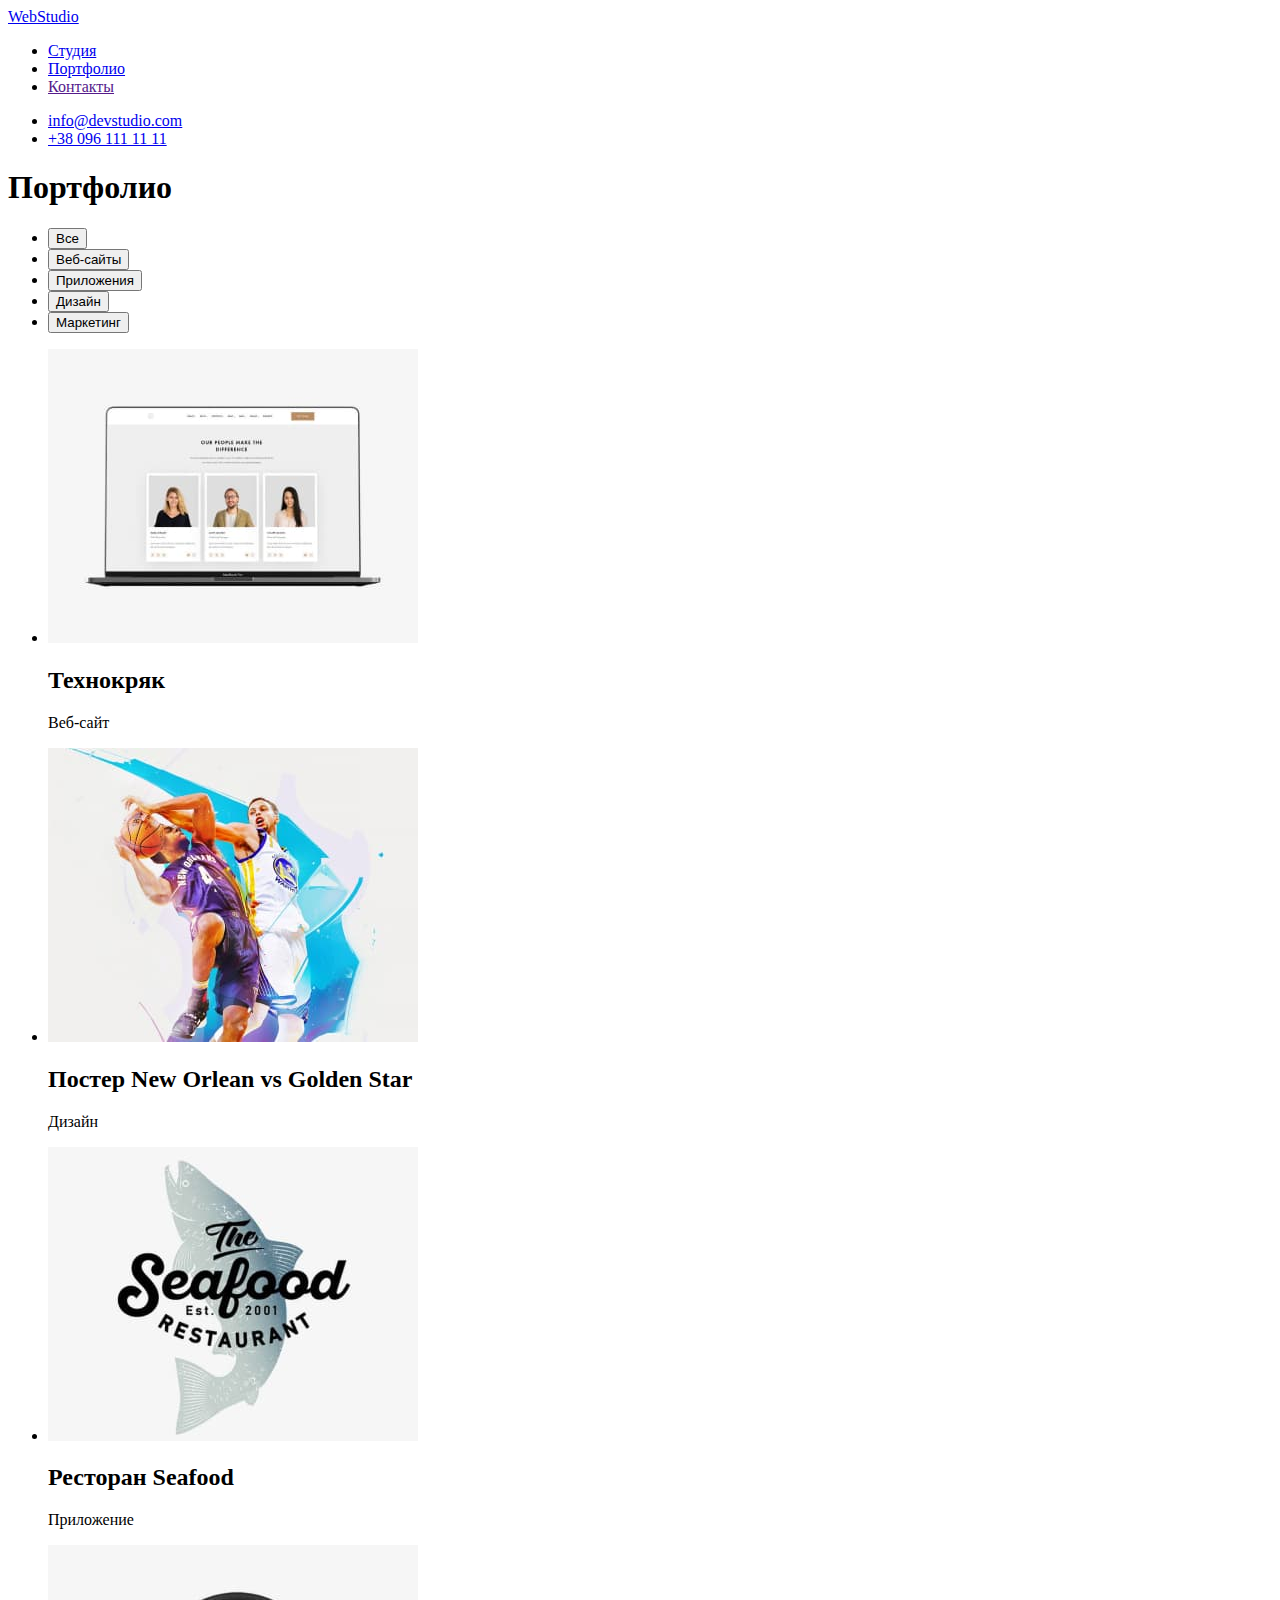
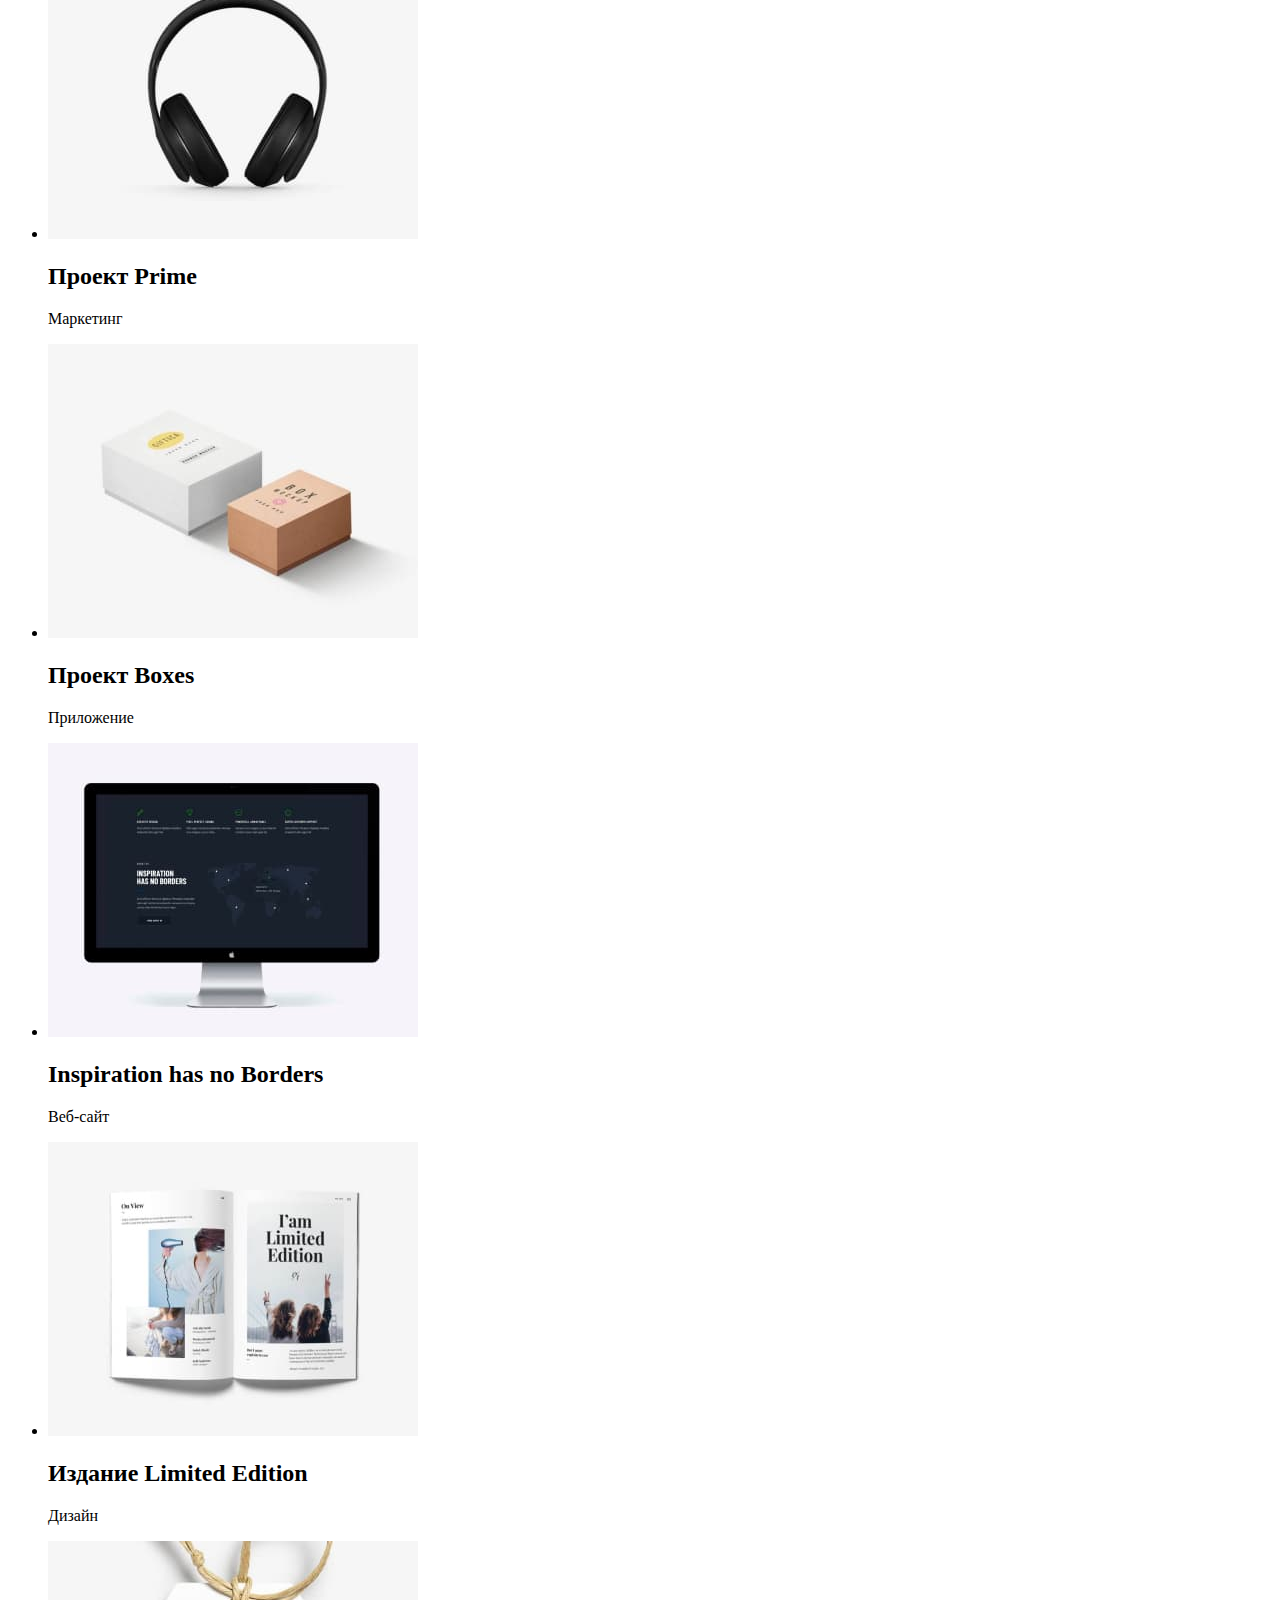
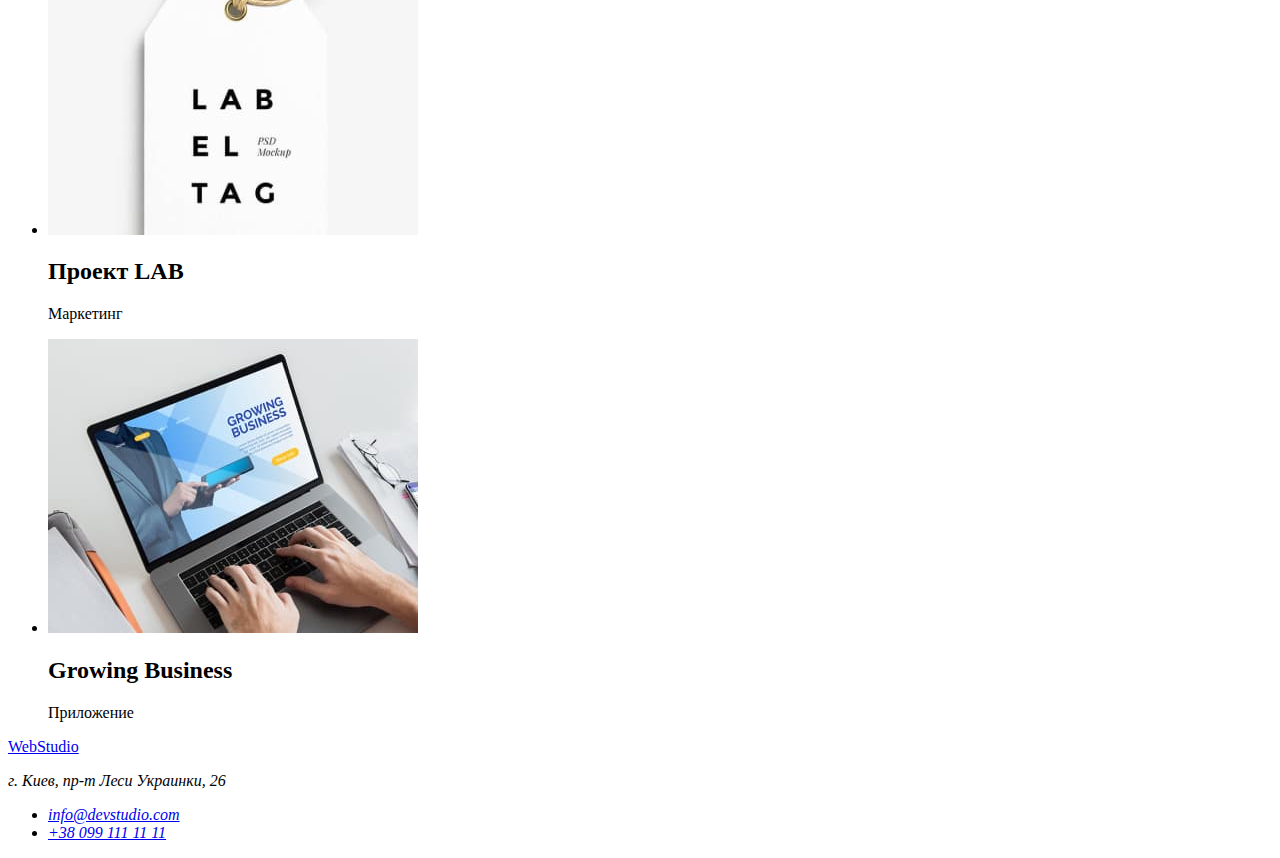
==== portfolio.html @ ca63f39f "minor fixes" ====
<!DOCTYPE html>
<html lang="ru">
  <head>
    <meta charset="UTF-8" />
    <meta http-equiv="X-UA-Compatible" content="IE=edge" />
    <meta name="viewport" content="width=device-width, initial-scale=1.0" />
    <title>Document</title>
    <link rel="stylesheet" href="css/styles.css" />
  </head>
  <body>
    <header>
      <!--Главная навигация-->
      <nav>
        <a href="./index.html"> WebStudio </a>
        <ul>
          <li><a href="./index.html">Студия</a></li>
          <li><a href="./portfolio.html">Портфолио</a></li>
          <li><a href="">Контакты</a></li>
        </ul>
      </nav>
      <!--Контакты-->
      <ul>
        <li><a href="mailto:info@devstudio.com">info@devstudio.com</a></li>
        <li><a href="tel:+380961111111">+38 096 111 11 11</a></li>
      </ul>
    </header>
    <!-- main Портфолио -->
    <main>
      <section>
        <h1>Портфолио</h1>
        <!-- Кнопки фильтров -->
        <ul>
          <li><button type="button">Все</button></li>
          <li><button type="button">Веб-сайты</button></li>
          <li><button type="button">Приложения</button></li>
          <li><button type="button">Дизайн</button></li>
          <li><button type="button">Маркетинг</button></li>
        </ul>
        <ul>
          <!-- Плитки с карточками -->
          <li>
            <img
              src="./images/project01.jpg"
              alt="Технокряк"
              width="370"
              height="294"
            />
            <h2>Технокряк</h2>
            <p>Веб-сайт</p>
          </li>
          <li>
            <img
              src="./images/project02.jpg"
              alt="Постер New Orlean vs Golden Star"
              width="370"
              height="294"
            />
            <h2>Постер New Orlean vs Golden Star</h2>
            <p>Дизайн</p>
          </li>
          <li>
            <img
              src="./images/project03.jpg"
              alt="Ресторан Seafood"
              width="370"
              height="294"
            />
            <h2>Ресторан Seafood</h2>
            <p>Приложение</p>
          </li>
          <li>
            <img
              src="./images/project04.jpg"
              alt="Проект Prime"
              width="370"
              height="294"
            />
            <h2>Проект Prime</h2>
            <p>Маркетинг</p>
          </li>
          <li>
            <img
              src="./images/project05.jpg"
              alt="Проект Boxes"
              width="370"
              height="294"
            />
            <h2>Проект Boxes</h2>
            <p>Приложение</p>
          </li>
          <li>
            <img
              src="./images/project06.jpg"
              alt="Надпись: У вдохновения нет
            границ"
              width="370"
              height="294"
            />
            <h2>Inspiration has no Borders</h2>
            <p>Веб-сайт</p>
          </li>
          <li>
            <img
              src="./images/project07.jpg"
              alt="Издание Limited Edition"
              width="370"
              height="294"
            />
            <h2>Издание Limited Edition</h2>
            <p>Дизайн</p>
          </li>
          <li>
            <img
              src="./images/project08.jpg"
              alt="Проект LAB"
              width="370"
              height="294"
            />
            <h2>Проект LAB</h2>
            <p>Маркетинг</p>
          </li>
          <li>
            <img
              src="./images/project09.jpg"
              alt="Надпись: Растущий бизнес"
              width="370"
              height="294"
            />
            <h2>Growing Business</h2>
            <p>Приложение</p>
          </li>
        </ul>
      </section>
    </main>
    <!--Подвал-->
    <footer>
      <a href="index.html">WebStudio </a>
      <address>
        <p>г. Киев, пр-т Леси Украинки, 26</p>
        <ul>
          <li><a href="mailto:info@devstudio.com">info@devstudio.com</a></li>
          <li><a href="tel:+380991111111">+38 099 111 11 11</a></li>
        </ul>
      </address>
    </footer>
  </body>
</html>
---- css/styles.css ----
/* цвет основного ТЕКСТА #000000 [ --primary-text-color ] */
/* вотричний цвет ТЕКСТА  rgba(0, 0, 0, 0.8) [ --secondary-text-color ] */

/* акцент #18a0fb [ --accent-color */

/* главный цвет ФОНА #ffffff [ --primary-bg-color ] */
/* вторичный цвет ФОНА #f5f5f5 [ --secondary-bg-color ] */

/* Использовать: color: var(--primary-text-color); */

/* Правила */
:root {
  --primary-text-color: #000000;
  --secondary-text-color: rgba(0, 0, 0, 0.8);
  --accent-color: #18a0fb;
  --primary-bg-color: #ffffff;
  --secondary-bg-color: #f5f5f5f5;
}
/* html */

/* body */

/* Главная навигация */

/* Контакты */

/* Баннер */

/* Особенности */

/* Чем мы занимаемся */

/* Наша команда */

/* Подвал Footer */
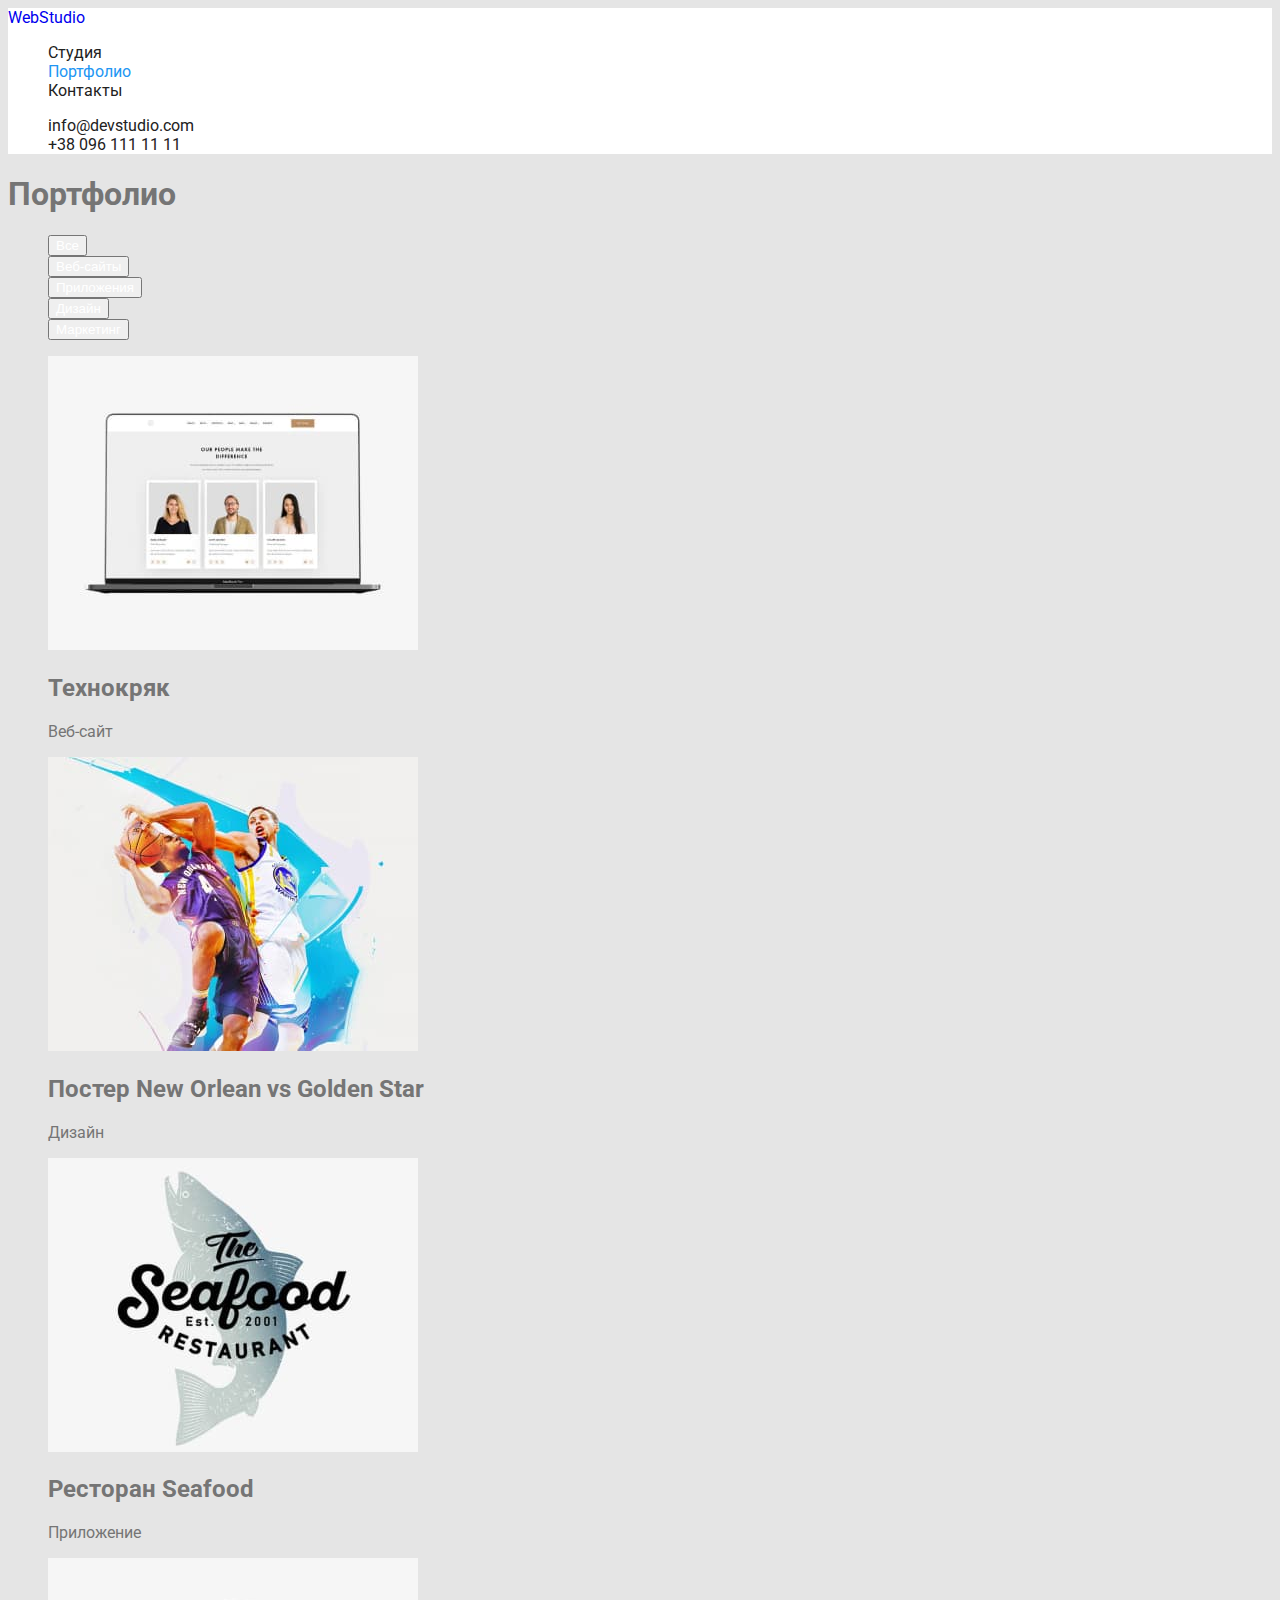
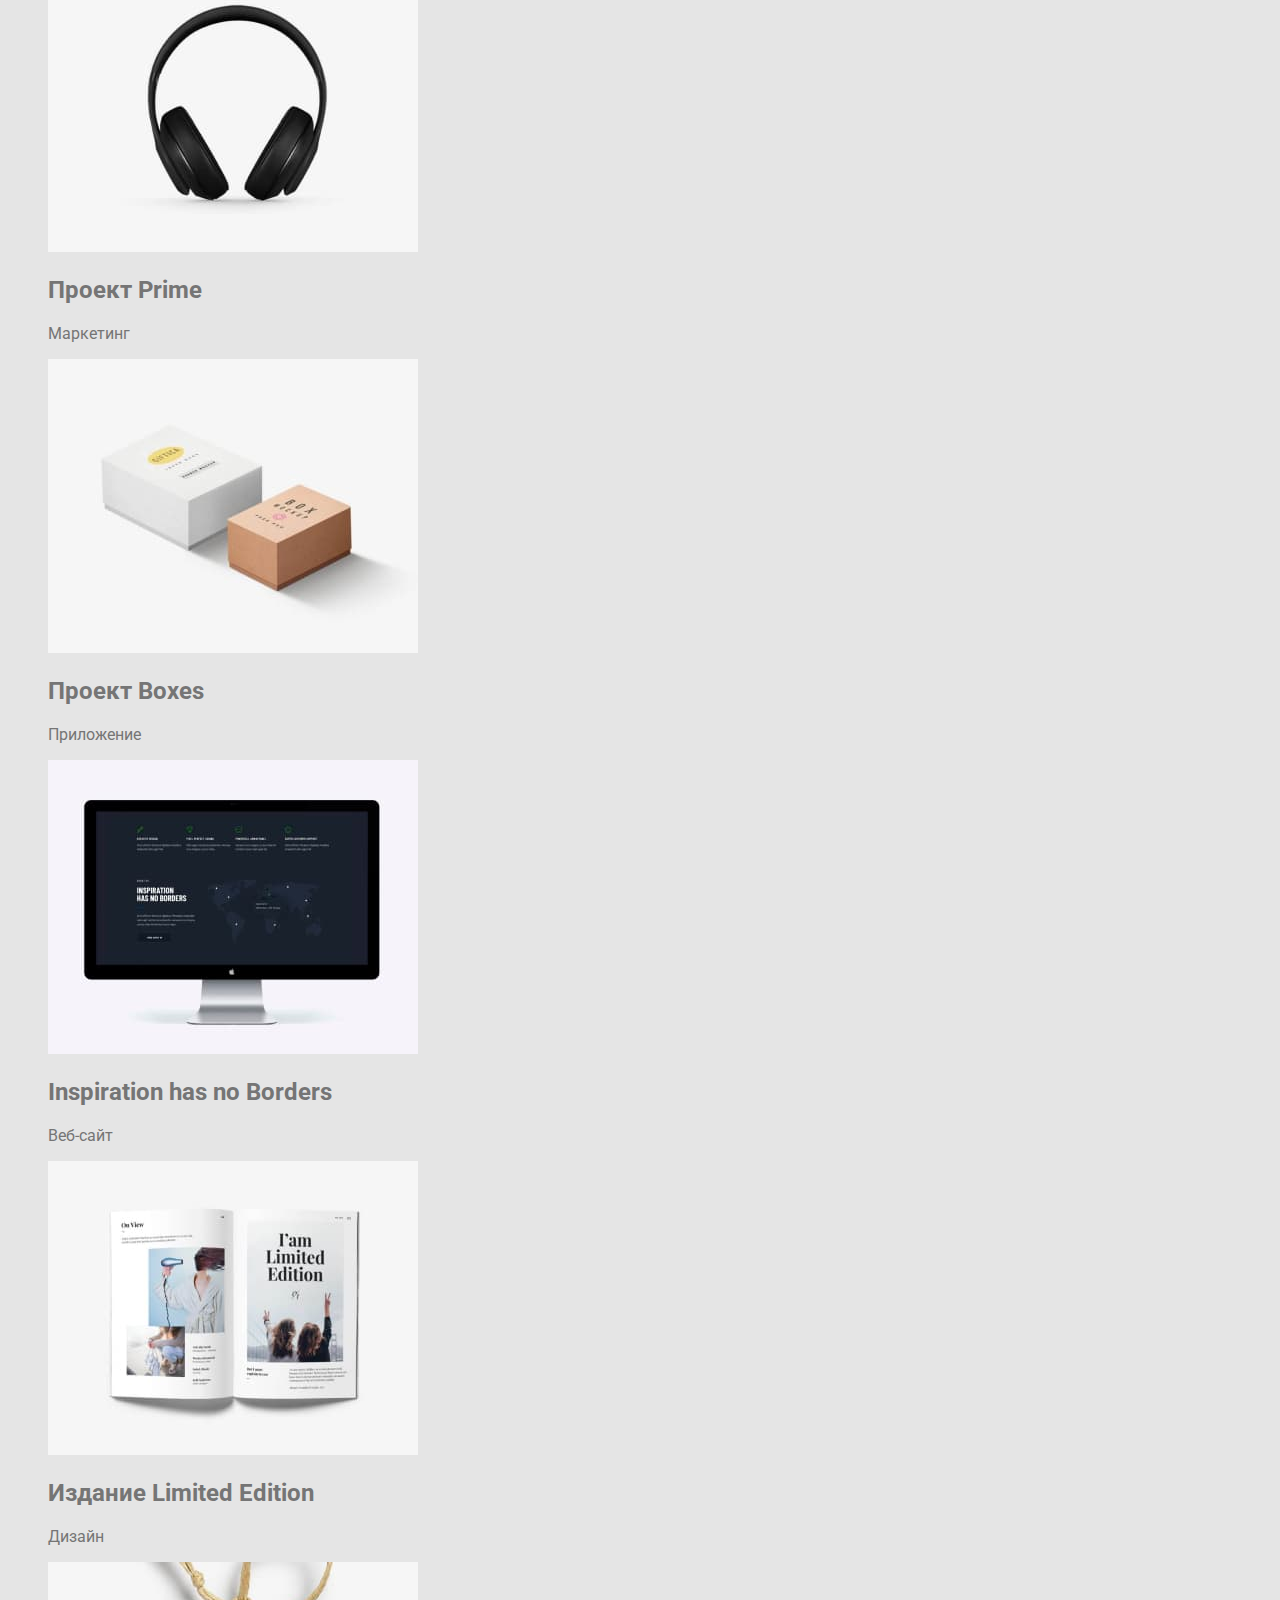
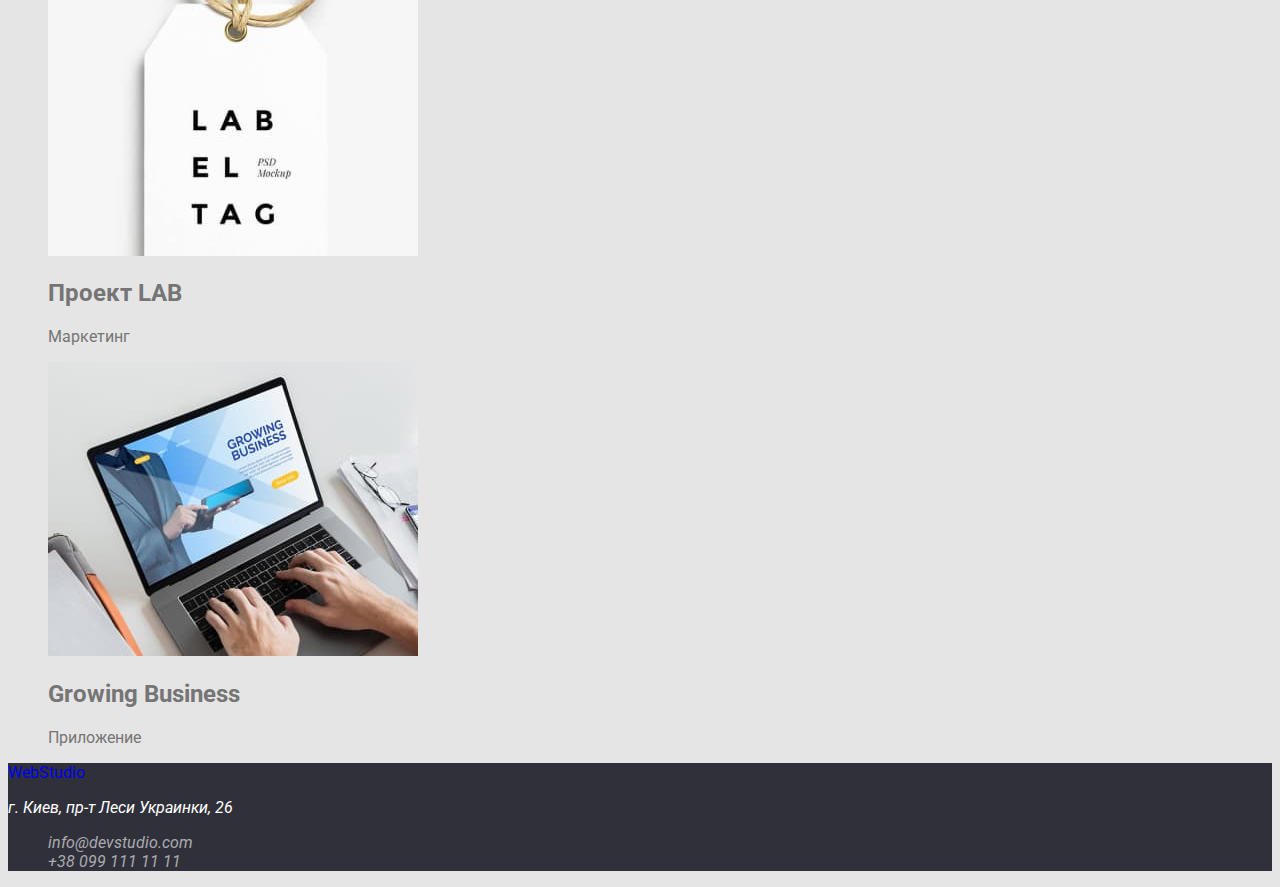
==== commit 12b88a59: "portfolio" ====
--- a/portfolio.html
+++ b/portfolio.html
@@ -5,36 +5,55 @@
     <meta http-equiv="X-UA-Compatible" content="IE=edge" />
     <meta name="viewport" content="width=device-width, initial-scale=1.0" />
     <title>Document</title>
+    <!-- Подключение шрифтов с гугла -->
+    <link rel="preconnect" href="https://fonts.gstatic.com" />
+    <link
+      href="https://fonts.googleapis.com/css2?family=Raleway:wght@700&family=Roboto:wght@400;500;700;900&display=swap"
+      rel="stylesheet"
+    />
+    <style>
+      body {
+        font-family: 'Roboto', 'Raleway', 'Times New Roman', Times, sans-serif;
+      }
+    </style>
+    <!-- подключаем свои стили -->
     <link rel="stylesheet" href="css/styles.css" />
   </head>
   <body>
-    <header>
+    <!-- Шапка -->
+    <header class="header">
       <!--Главная навигация-->
       <nav>
-        <a href="./index.html"> WebStudio </a>
-        <ul>
-          <li><a href="./index.html">Студия</a></li>
-          <li><a href="./portfolio.html">Портфолио</a></li>
-          <li><a href="">Контакты</a></li>
+        <a href="./index.html" class="logo"> WebStudio </a>
+        <ul class="site-nav list">
+          <li><a href="./index.html" class="link">Студия</a></li>
+          <li><a href="./portfolio.html" class="link current">Портфолио</a></li>
+          <li><a href="" class="link">Контакты</a></li>
         </ul>
       </nav>
       <!--Контакты-->
-      <ul>
-        <li><a href="mailto:info@devstudio.com">info@devstudio.com</a></li>
-        <li><a href="tel:+380961111111">+38 096 111 11 11</a></li>
+      <ul class="site-nav list">
+        <li>
+          <a href="mailto:info@devstudio.com" class="link"
+            >info@devstudio.com</a
+          >
+        </li>
+        <li>
+          <a href="tel:+380961111111" class="link">+38 096 111 11 11</a>
+        </li>
       </ul>
     </header>
-    <!-- main Портфолио -->
+    <!-- Main Портфолио -->
     <main>
       <section>
         <h1>Портфолио</h1>
         <!-- Кнопки фильтров -->
         <ul>
-          <li><button type="button">Все</button></li>
-          <li><button type="button">Веб-сайты</button></li>
-          <li><button type="button">Приложения</button></li>
-          <li><button type="button">Дизайн</button></li>
-          <li><button type="button">Маркетинг</button></li>
+          <li><button type="button" class="button">Все</button></li>
+          <li><button type="button" class="button">Веб-сайты</button></li>
+          <li><button type="button" class="button">Приложения</button></li>
+          <li><button type="button" class="button">Дизайн</button></li>
+          <li><button type="button" class="button">Маркетинг</button></li>
         </ul>
         <ul>
           <!-- Плитки с карточками -->
@@ -133,13 +152,19 @@
       </section>
     </main>
     <!--Подвал-->
-    <footer>
-      <a href="index.html">WebStudio </a>
-      <address>
-        <p>г. Киев, пр-т Леси Украинки, 26</p>
-        <ul>
-          <li><a href="mailto:info@devstudio.com">info@devstudio.com</a></li>
-          <li><a href="tel:+380991111111">+38 099 111 11 11</a></li>
+    <footer class="footer">
+      <a href="./index.html" class="logo"> WebStudio </a>
+      <address class="address">
+        <p class="address-text">г. Киев, пр-т Леси Украинки, 26</p>
+        <ul class="address-nav list">
+          <li>
+            <a href="mailto:info@devstudio.com" class="link"
+              >info@devstudio.com</a
+            >
+          </li>
+          <li>
+            <a href="tel:+380991111111" class="link">+38 099 111 11 11</a>
+          </li>
         </ul>
       </address>
     </footer>
--- a/css/styles.css
+++ b/css/styles.css
@@ -1,35 +1,113 @@
-/* цвет основного ТЕКСТА #000000 [ --primary-text-color ] */
-/* вотричний цвет ТЕКСТА  rgba(0, 0, 0, 0.8) [ --secondary-text-color ] */
+/* цвет основного ТЕКСТА (простой текст) #757575 [ --primary-text-color ] */
+/* вотричний цвет ТЕКСТА (Заголовки)  ##212121 [ --secondary-text-color ] */
 
-/* акцент #18a0fb [ --accent-color */
+/* акцент #2196F3 (Синенький) [ --accent-color ] */
 
-/* главный цвет ФОНА #ffffff [ --primary-bg-color ] */
-/* вторичный цвет ФОНА #f5f5f5 [ --secondary-bg-color ] */
+/* главный цвет ФОНА #E5E5E5 (Светлый) [ --primary-bg-color ] */
+/* вторичный цвет ФОНА #F5F4FA (Серый) [ --secondary-bg-color ] */
+/* баннер цвет фона #2F303A (тёмный) [ --banner-bg-color ] */
 
 /* Использовать: color: var(--primary-text-color); */
 
 /* Правила */
 :root {
-  --primary-text-color: #000000;
-  --secondary-text-color: rgba(0, 0, 0, 0.8);
-  --accent-color: #18a0fb;
-  --primary-bg-color: #ffffff;
-  --secondary-bg-color: #f5f5f5f5;
+  --primary-text-color: #757575;
+  --secondary-text-color: #212121;
+  --accent-color: #2196f3;
+  --primary-bg-color: #e5e5e5;
+  --secondary-bg-color: #f5f4fa;
+  --banner-bg-color: #2f303a;
 }
-/* html */
 
-/* body */
+/* Html */
+header {
+  background-color: #ffffff;
+}
+footer {
+  background-color: #2f303a;
+}
+/* Body */
+/* Правила для всей страницы */
+body {
+  background-color: var(--primary-bg-color);
+  color: var(--primary-text-color);
+}
 
+/* убираем подчеркивание у всех ссылoк */
+a {
+  text-decoration: none;
+}
+/* убираем точку и всех списках */
+ul {
+  list-style-type: none;
+}
 /* Главная навигация */
+/* Логотип */
+.logo:hover,
+.logo:focus {
+  color: var(--accent-color);
+}
+/* Навигация по страницам */
+.site-nav .link {
+  color: var(--secondary-text-color);
+}
 
+.site-nav .link:hover,
+.site-nav .link:focus {
+  color: var(--accent-color);
+}
+
+.site-nav .link.current {
+  color: var(--accent-color);
+}
 /* Контакты */
+.site-nav .list {
+  color: var(--primary-text-color);
+}
+.site-nav .list:hover,
+.site-nav .list:focus {
+  color: var(--accent-color);
+}
+/* Баннер */
+.hero {
+  background-color: var(--banner-bg-color);
+}
+.hero-title {
+  color: #ffffff;
+}
+.button {
+  color: #ffffff;
+}
+/* Особенности */
+.title {
+  color: var(--secondary-text-color);
+}
 
-/* Баннер */
-
-/* Особенности */
-
+.title-text {
+  color: var(--primary-text-color);
+}
 /* Чем мы занимаемся */
+.section-title {
+  color: var(--secondary-text-color);
+}
 
 /* Наша команда */
+.team-list {
+  color: var(--secondary-text-color);
+}
+.team-list-job {
+  color: var(--primary-text-color);
+}
+.team {
+  background-color: var(--secondary-bg-color);
+}
+/* Подвал Footer */
+.address-text {
+  color: #ffffff;
+}
 
-/* Подвал Footer */
+.address-nav .link {
+  color: rgba(255, 255, 255, 0.6);
+}
+
+/* tests */
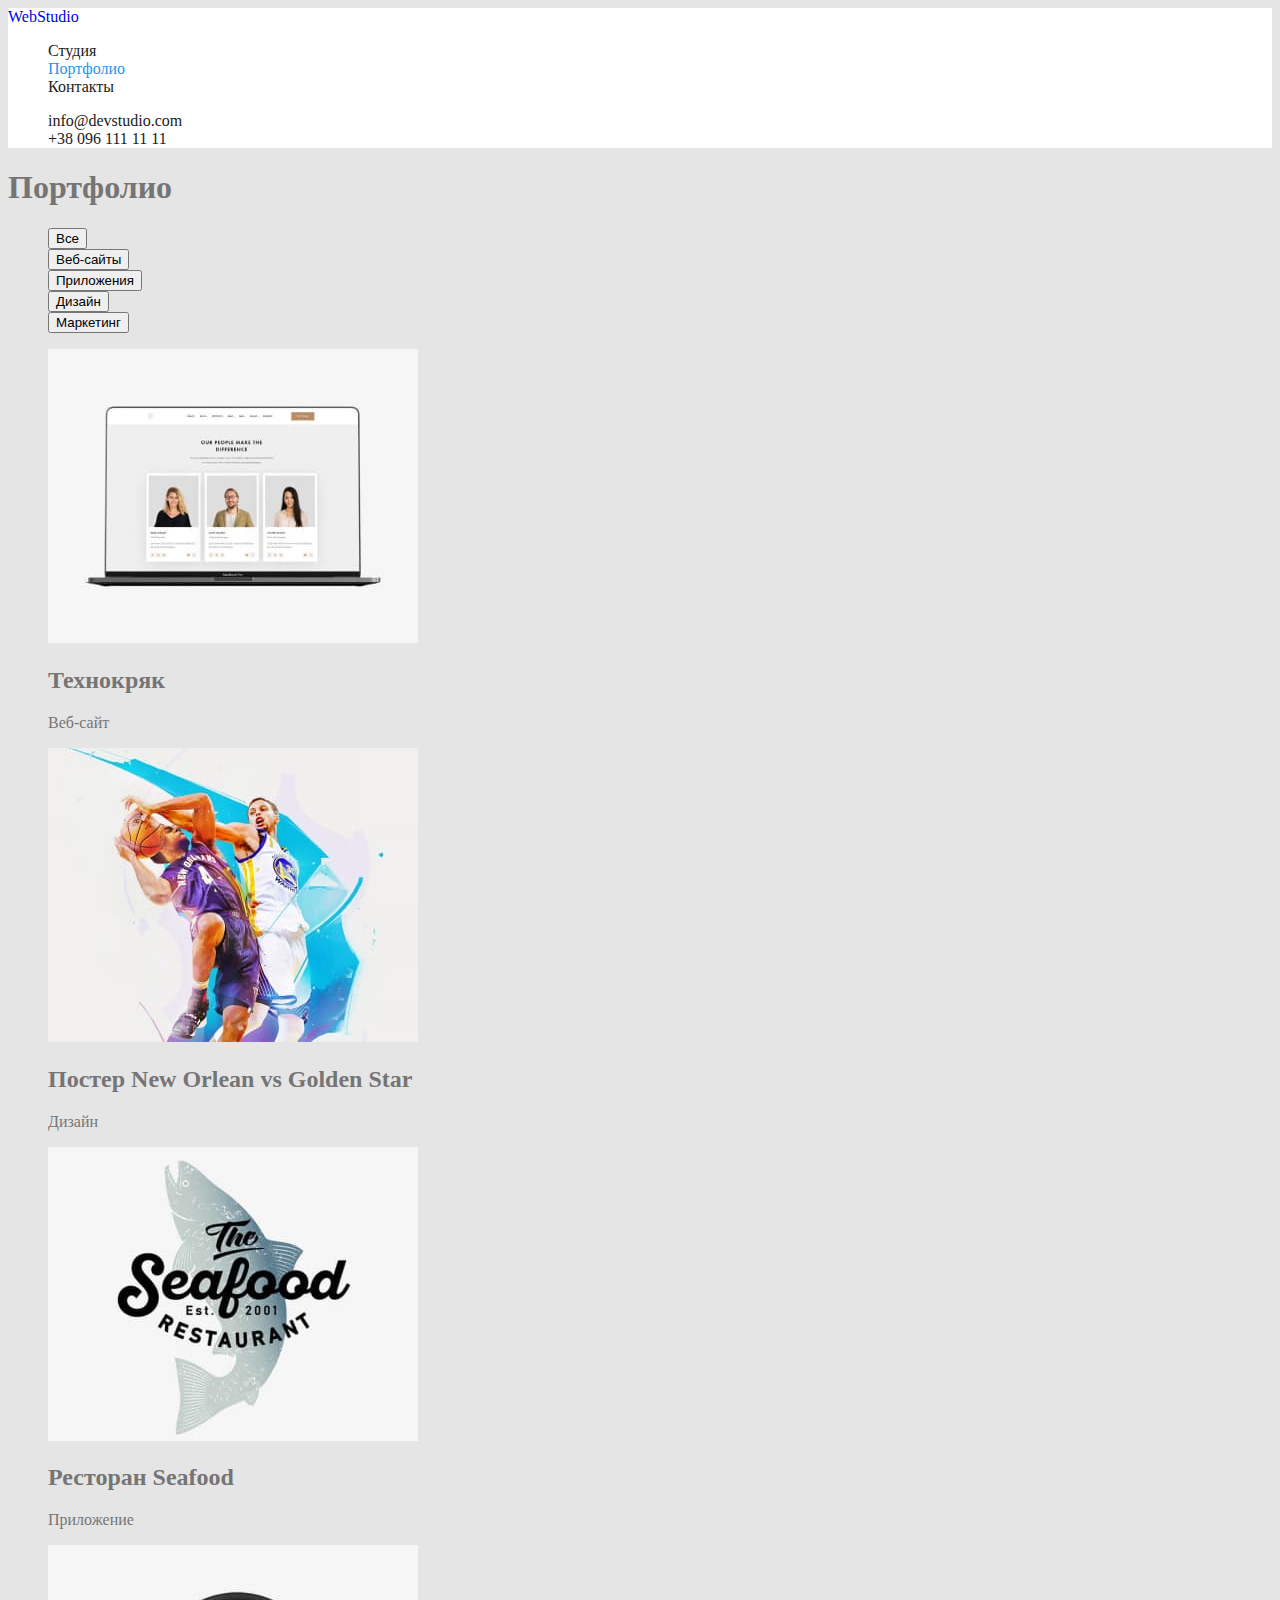
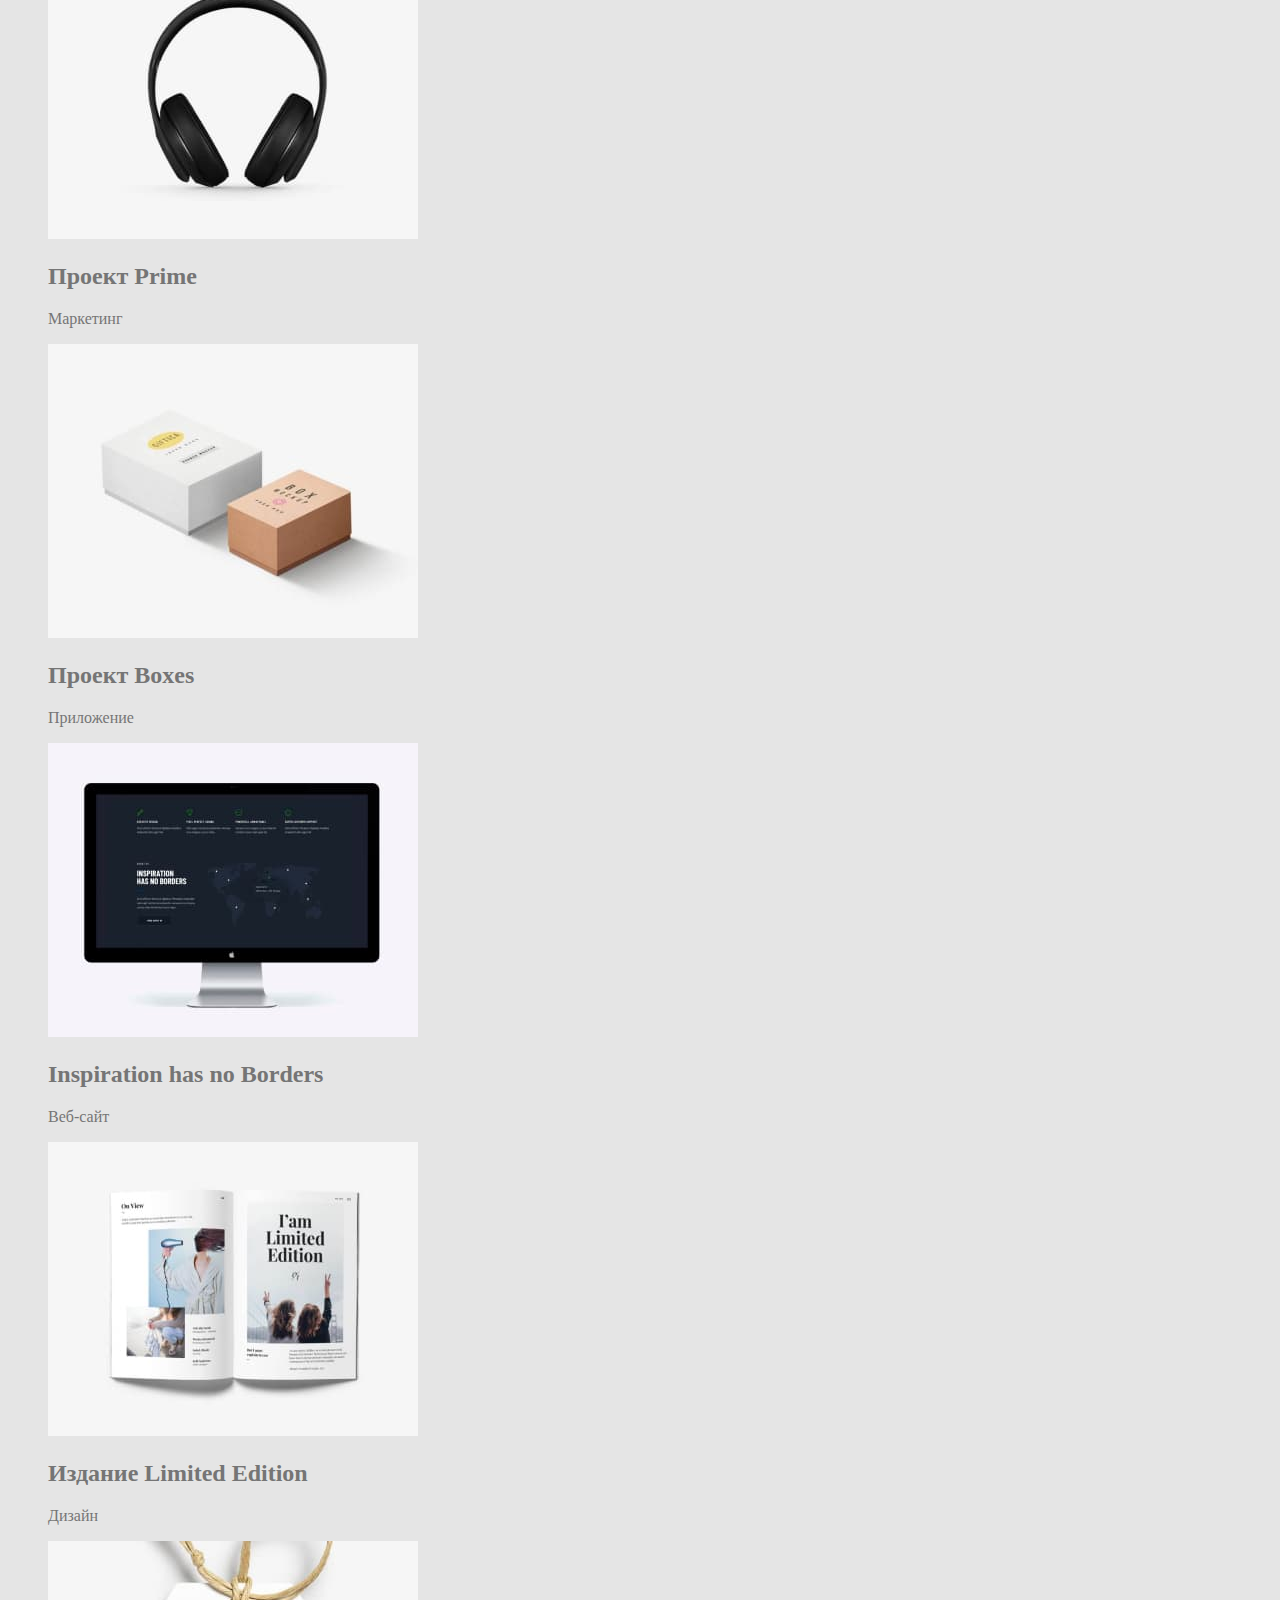
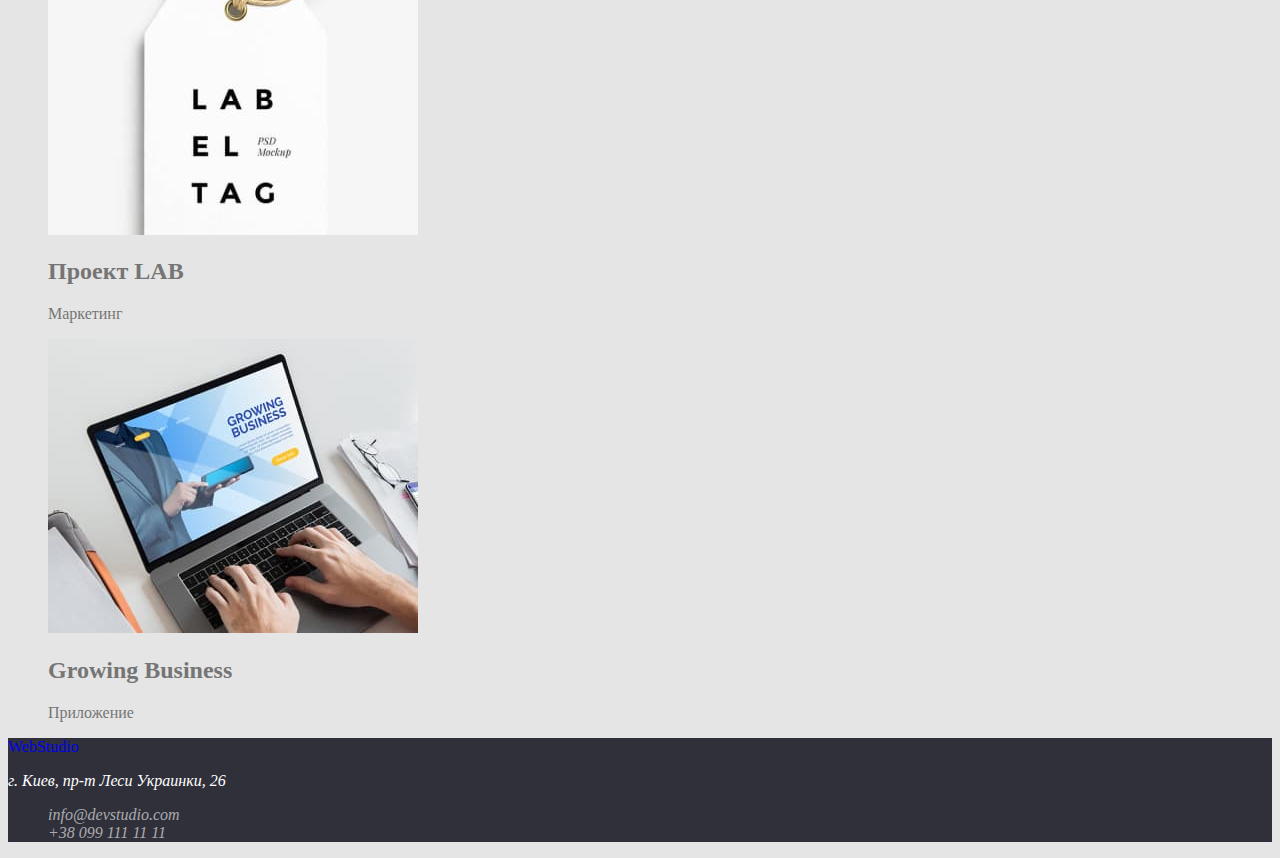
==== commit f5d7590a: "reworked portfolio" ====
--- a/portfolio.html
+++ b/portfolio.html
@@ -11,11 +11,7 @@
       href="https://fonts.googleapis.com/css2?family=Raleway:wght@700&family=Roboto:wght@400;500;700;900&display=swap"
       rel="stylesheet"
     />
-    <style>
-      body {
-        font-family: 'Roboto', 'Raleway', 'Times New Roman', Times, sans-serif;
-      }
-    </style>
+
     <!-- подключаем свои стили -->
     <link rel="stylesheet" href="css/styles.css" />
   </head>
@@ -46,7 +42,7 @@
     <!-- Main Портфолио -->
     <main>
       <section>
-        <h1>Портфолио</h1>
+        <h1 class="portfolio-title">Портфолио</h1>
         <!-- Кнопки фильтров -->
         <ul>
           <li><button type="button" class="button">Все</button></li>
@@ -57,15 +53,15 @@
         </ul>
         <ul>
           <!-- Плитки с карточками -->
-          <li>
+          <li class="cards">
             <img
               src="./images/project01.jpg"
               alt="Технокряк"
               width="370"
               height="294"
             />
-            <h2>Технокряк</h2>
-            <p>Веб-сайт</p>
+            <h2 class="card-name">Технокряк</h2>
+            <p class="card-text">Веб-сайт</p>
           </li>
           <li>
             <img
@@ -74,8 +70,8 @@
               width="370"
               height="294"
             />
-            <h2>Постер New Orlean vs Golden Star</h2>
-            <p>Дизайн</p>
+            <h2 class="card-name">Постер New Orlean vs Golden Star</h2>
+            <p class="card-text">Дизайн</p>
           </li>
           <li>
             <img
@@ -84,8 +80,8 @@
               width="370"
               height="294"
             />
-            <h2>Ресторан Seafood</h2>
-            <p>Приложение</p>
+            <h2 class="card-name">Ресторан Seafood</h2>
+            <p class="card-text">Приложение</p>
           </li>
           <li>
             <img
@@ -94,8 +90,8 @@
               width="370"
               height="294"
             />
-            <h2>Проект Prime</h2>
-            <p>Маркетинг</p>
+            <h2 class="card-name">Проект Prime</h2>
+            <p class="card-text">Маркетинг</p>
           </li>
           <li>
             <img
@@ -104,8 +100,8 @@
               width="370"
               height="294"
             />
-            <h2>Проект Boxes</h2>
-            <p>Приложение</p>
+            <h2 class="card-name">Проект Boxes</h2>
+            <p class="card-text">Приложение</p>
           </li>
           <li>
             <img
@@ -115,8 +111,8 @@
               width="370"
               height="294"
             />
-            <h2>Inspiration has no Borders</h2>
-            <p>Веб-сайт</p>
+            <h2 class="card-name">Inspiration has no Borders</h2>
+            <p class="card-text">Веб-сайт</p>
           </li>
           <li>
             <img
@@ -125,8 +121,8 @@
               width="370"
               height="294"
             />
-            <h2>Издание Limited Edition</h2>
-            <p>Дизайн</p>
+            <h2 class="card-name">Издание Limited Edition</h2>
+            <p class="card-text">Дизайн</p>
           </li>
           <li>
             <img
@@ -135,8 +131,8 @@
               width="370"
               height="294"
             />
-            <h2>Проект LAB</h2>
-            <p>Маркетинг</p>
+            <h2 class="card-name">Проект LAB</h2>
+            <p class="card-text">Маркетинг</p>
           </li>
           <li>
             <img
@@ -145,8 +141,8 @@
               width="370"
               height="294"
             />
-            <h2>Growing Business</h2>
-            <p>Приложение</p>
+            <h2 class="card-name">Growing Business</h2>
+            <p class="card-text">Приложение</p>
           </li>
         </ul>
       </section>
--- a/css/styles.css
+++ b/css/styles.css
@@ -19,11 +19,12 @@
   --banner-bg-color: #2f303a;
 }
 
-/* Html */
-header {
+/* HTML */
+/* INDEX */
+.header {
   background-color: #ffffff;
 }
-footer {
+.footer {
   background-color: #2f303a;
 }
 /* Body */
@@ -61,11 +62,11 @@
   color: var(--accent-color);
 }
 /* Контакты */
-.site-nav .list {
+.site-nav.list {
   color: var(--primary-text-color);
 }
-.site-nav .list:hover,
-.site-nav .list:focus {
+.site-nav.list:hover,
+.site-nav.list:focus {
   color: var(--accent-color);
 }
 /* Баннер */
@@ -75,8 +76,13 @@
 .hero-title {
   color: #ffffff;
 }
-.button {
+.hero-button {
   color: #ffffff;
+  cursor: pointer;
+}
+.hero-button:hover,
+.hero-button:focus {
+  color: var(--accent-color);
 }
 /* Особенности */
 .title {
@@ -101,6 +107,18 @@
 .team {
   background-color: var(--secondary-bg-color);
 }
+
+/* PORTFOLIO */
+
+.button {
+  color: #000000;
+  cursor: pointer;
+}
+.button:hover,
+.button:focus {
+  color: var(--accent-color);
+}
+
 /* Подвал Footer */
 .address-text {
   color: #ffffff;
@@ -110,4 +128,7 @@
   color: rgba(255, 255, 255, 0.6);
 }
 
-/* tests */
+.address-nav .link:hover,
+.address-nav .link:focus {
+  color: var(--accent-color);
+}
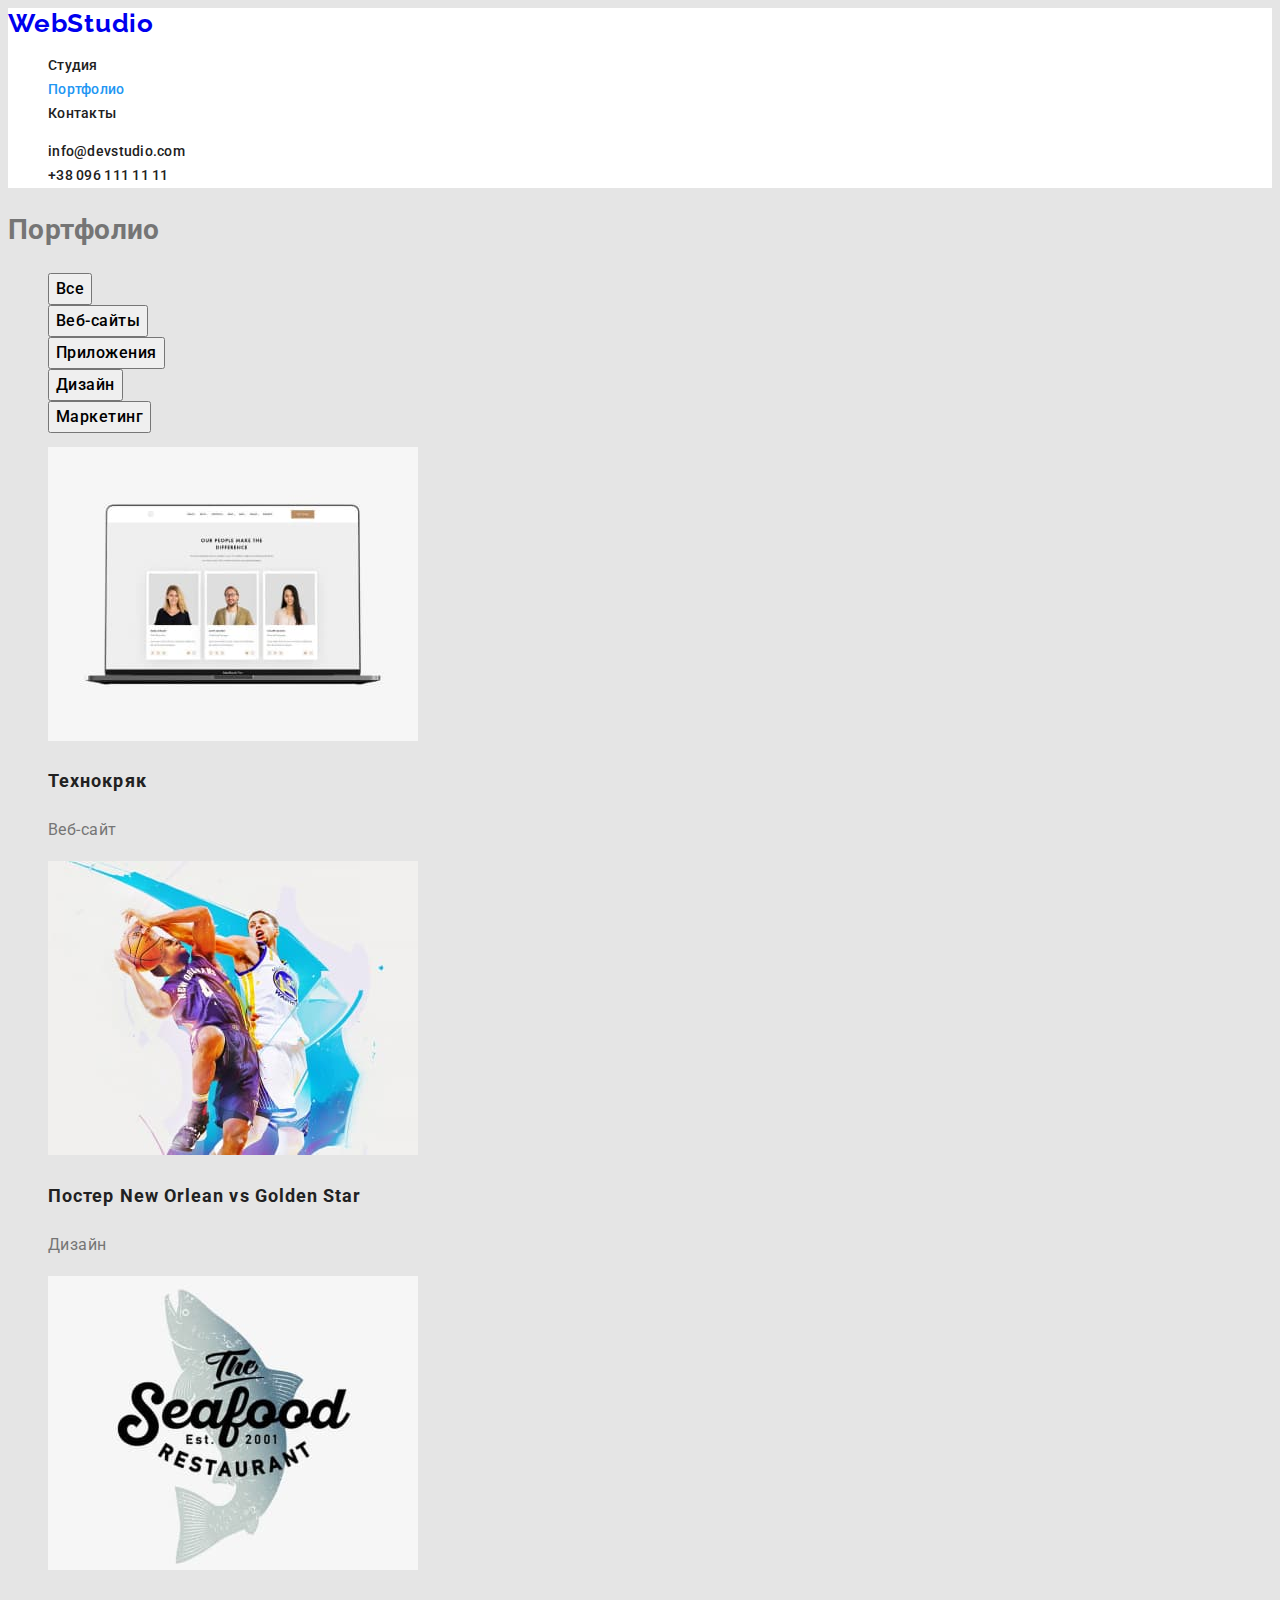
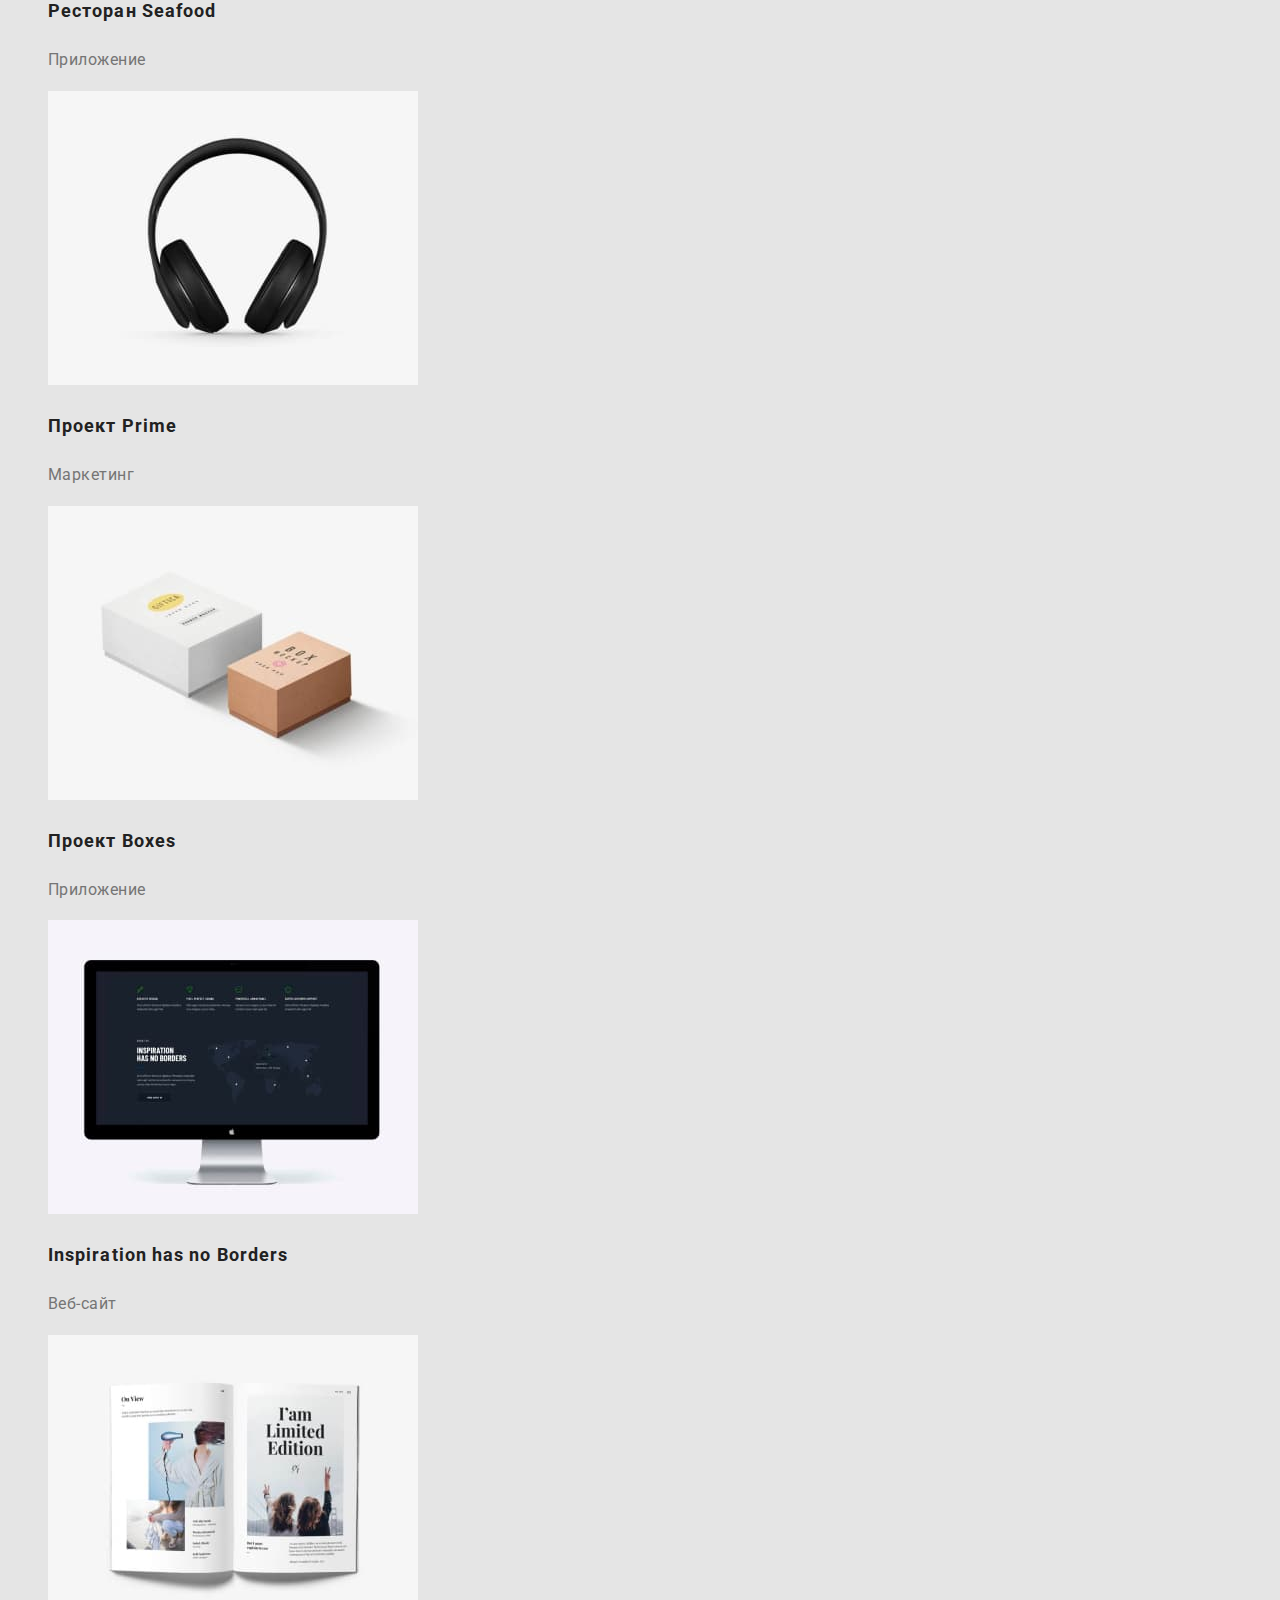
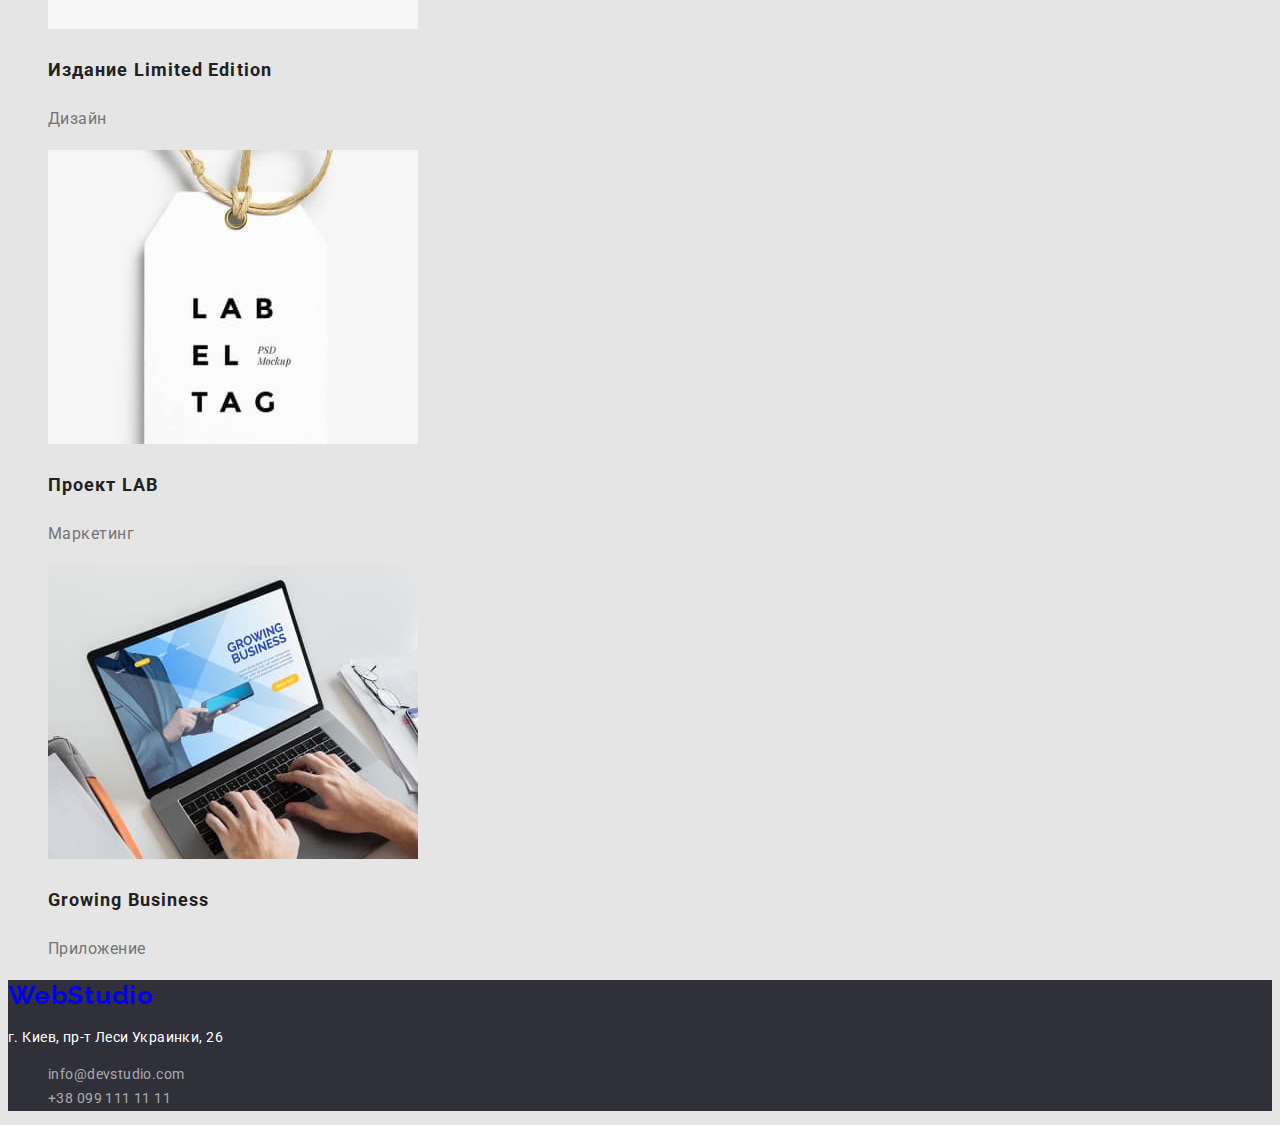
==== commit 4dd140ff: "minor fixes" ====
--- a/portfolio.html
+++ b/portfolio.html
@@ -51,98 +51,116 @@
           <li><button type="button" class="button">Дизайн</button></li>
           <li><button type="button" class="button">Маркетинг</button></li>
         </ul>
-        <ul>
+        <ul class="cards">
           <!-- Плитки с карточками -->
-          <li class="cards">
-            <img
-              src="./images/project01.jpg"
-              alt="Технокряк"
-              width="370"
-              height="294"
-            />
-            <h2 class="card-name">Технокряк</h2>
-            <p class="card-text">Веб-сайт</p>
+          <li>
+            <a href=""
+              ><img
+                src="./images/project01.jpg"
+                alt="Технокряк"
+                width="370"
+                height="294"
+              />
+              <h2 class="card-name">Технокряк</h2>
+              <p class="card-text">Веб-сайт</p></a
+            >
           </li>
           <li>
-            <img
-              src="./images/project02.jpg"
-              alt="Постер New Orlean vs Golden Star"
-              width="370"
-              height="294"
-            />
-            <h2 class="card-name">Постер New Orlean vs Golden Star</h2>
-            <p class="card-text">Дизайн</p>
+            <a href=""
+              ><img
+                src="./images/project02.jpg"
+                alt="Постер New Orlean vs Golden Star"
+                width="370"
+                height="294"
+              />
+              <h2 class="card-name">Постер New Orlean vs Golden Star</h2>
+              <p class="card-text">Дизайн</p></a
+            >
           </li>
           <li>
-            <img
-              src="./images/project03.jpg"
-              alt="Ресторан Seafood"
-              width="370"
-              height="294"
-            />
-            <h2 class="card-name">Ресторан Seafood</h2>
-            <p class="card-text">Приложение</p>
+            <a href=""
+              ><img
+                src="./images/project03.jpg"
+                alt="Ресторан Seafood"
+                width="370"
+                height="294"
+              />
+              <h2 class="card-name">Ресторан Seafood</h2>
+              <p class="card-text">Приложение</p></a
+            >
           </li>
           <li>
-            <img
-              src="./images/project04.jpg"
-              alt="Проект Prime"
-              width="370"
-              height="294"
-            />
-            <h2 class="card-name">Проект Prime</h2>
-            <p class="card-text">Маркетинг</p>
+            <a href=""
+              ><img
+                src="./images/project04.jpg"
+                alt="Проект Prime"
+                width="370"
+                height="294"
+              />
+              <h2 class="card-name">Проект Prime</h2>
+              <p class="card-text">Маркетинг</p></a
+            >
           </li>
           <li>
-            <img
-              src="./images/project05.jpg"
-              alt="Проект Boxes"
-              width="370"
-              height="294"
-            />
-            <h2 class="card-name">Проект Boxes</h2>
-            <p class="card-text">Приложение</p>
+            <a href="">
+              <img
+                src="./images/project05.jpg"
+                alt="Проект Boxes"
+                width="370"
+                height="294"
+              />
+              <h2 class="card-name">Проект Boxes</h2>
+              <p class="card-text">Приложение</p></a
+            >
           </li>
           <li>
-            <img
-              src="./images/project06.jpg"
-              alt="Надпись: У вдохновения нет
+            <a href="">
+              <img
+                src="./images/project06.jpg"
+                alt="Надпись: У вдохновения нет
             границ"
-              width="370"
-              height="294"
-            />
-            <h2 class="card-name">Inspiration has no Borders</h2>
-            <p class="card-text">Веб-сайт</p>
+                width="370"
+                height="294"
+              />
+              <h2 class="card-name">Inspiration has no Borders</h2>
+              <p class="card-text">Веб-сайт</p></a
+            >
           </li>
           <li>
-            <img
-              src="./images/project07.jpg"
-              alt="Издание Limited Edition"
-              width="370"
-              height="294"
-            />
-            <h2 class="card-name">Издание Limited Edition</h2>
-            <p class="card-text">Дизайн</p>
+            <a href="">
+              <img
+                src="./images/project07.jpg"
+                alt="Издание Limited Edition"
+                width="370"
+                height="294"
+              />
+              <h2 class="card-name">Издание Limited Edition</h2>
+              <p class="card-text">Дизайн</p></a
+            >
           </li>
           <li>
-            <img
-              src="./images/project08.jpg"
-              alt="Проект LAB"
-              width="370"
-              height="294"
-            />
-            <h2 class="card-name">Проект LAB</h2>
-            <p class="card-text">Маркетинг</p>
+            <a href="">
+              <img
+                src="./images/project08.jpg"
+                alt="Проект LAB"
+                width="370"
+                height="294"
+              />
+              <h2 class="card-name">Проект LAB</h2>
+              <p class="card-text">Маркетинг</p></a
+            >
           </li>
           <li>
-            <img
-              src="./images/project09.jpg"
-              alt="Надпись: Растущий бизнес"
-              width="370"
-              height="294"
-            />
-            <h2 class="card-name">Growing Business</h2>
-            <p class="card-text">Приложение</p>
+            <a href="">
+              <img
+                src="./images/project09.jpg"
+                alt="Надпись: Растущий бизнес"
+                width="370"
+                height="294"
+              />
+              <h2 class="card-name">Growing Business</h2>
+              <p class="card-text">Приложение</p></a
+            >
           </li>
         </ul>
       </section>
--- a/css/styles.css
+++ b/css/styles.css
@@ -20,18 +20,25 @@
 }
 
 /* HTML */
-/* INDEX */
+
 .header {
   background-color: #ffffff;
 }
 .footer {
   background-color: #2f303a;
 }
+/* INDEX */
 /* Body */
 /* Правила для всей страницы */
 body {
   background-color: var(--primary-bg-color);
   color: var(--primary-text-color);
+
+  font-family: 'roboto', sans-serif;
+  font-weight: 400;
+  font-size: 14px;
+  line-height: 1.71;
+  letter-spacing: 0.03em;
 }
 
 /* убираем подчеркивание у всех ссылoк */
@@ -44,6 +51,15 @@
 }
 /* Главная навигация */
 /* Логотип */
+
+.logo {
+  font-family: 'raleway', sans-serif;
+  font-style: normal;
+  font-weight: 700;
+  font-size: 26px;
+  line-height: 1.19;
+  letter-spacing: 0.03em;
+}
 .logo:hover,
 .logo:focus {
   color: var(--accent-color);
@@ -51,6 +67,10 @@
 /* Навигация по страницам */
 .site-nav .link {
   color: var(--secondary-text-color);
+  font-weight: 500;
+  font-size: 14px;
+  line-height: 1.14;
+  letter-spacing: 0.02em;
 }
 
 .site-nav .link:hover,
@@ -62,47 +82,84 @@
   color: var(--accent-color);
 }
 /* Контакты */
-.site-nav.list {
-  color: var(--primary-text-color);
-}
+
 .site-nav.list:hover,
 .site-nav.list:focus {
   color: var(--accent-color);
 }
-/* Баннер */
+/* Баннер (Герой) */
 .hero {
   background-color: var(--banner-bg-color);
 }
 .hero-title {
   color: #ffffff;
+  font-weight: 900;
+  font-size: 44px;
+  line-height: 1.36;
+  text-align: center;
+  letter-spacing: 0.06em;
+  text-transform: uppercase;
 }
 .hero-button {
   color: #ffffff;
+  background-color: var(--accent-color);
   cursor: pointer;
+  font-family: 'roboto', sans-serif;
+  font-style: normal;
+  font-weight: 700;
+  font-size: 16px;
+  line-height: 1.87;
+  display: flex;
+  align-items: center;
+  text-align: center;
+  letter-spacing: 0.06em;
 }
 .hero-button:hover,
 .hero-button:focus {
   color: var(--accent-color);
+  background-color: #ffffff;
 }
 /* Особенности */
 .title {
   color: var(--secondary-text-color);
+  font-weight: 700;
+  font-size: 14px;
+  line-height: 1.14;
+  text-transform: uppercase;
 }
 
 .title-text {
   color: var(--primary-text-color);
-}
+  font-weight: 400;
+}
+
 /* Чем мы занимаемся */
 .section-title {
   color: var(--secondary-text-color);
+  font-weight: 700;
+  font-size: 36px;
+  line-height: 1.16;
+  text-align: center;
 }
 
 /* Наша команда */
 .team-list {
   color: var(--secondary-text-color);
 }
+
+.team-list-name {
+  font-weight: 500;
+  font-size: 16px;
+  line-height: 1.18x;
+  text-align: center;
+}
+
 .team-list-job {
   color: var(--primary-text-color);
+  font-weight: 400;
+  font-size: 16px;
+  line-height: 1.18;
+  text-align: center;
 }
 .team {
   background-color: var(--secondary-bg-color);
@@ -110,25 +167,67 @@
 
 /* PORTFOLIO */
 
+/* Кнопки фильтров */
 .button {
   color: #000000;
   cursor: pointer;
+  font-family: 'roboto', sans-serif;
+  font-style: normal;
+  font-weight: 500;
+  font-size: 16px;
+  line-height: 1.62;
+  text-align: center;
+  letter-spacing: 0.03em;
 }
 .button:hover,
 .button:focus {
-  color: var(--accent-color);
+  color: #ffffff;
+  background-color: var(--accent-color);
+}
+
+/* Плитки с карточками */
+.card-name {
+  color: var(--secondary-text-color);
+  font-style: normal;
+  font-weight: 700;
+  font-size: 18px;
+  line-height: 2;
+  letter-spacing: 0.06em;
+}
+
+.card-text {
+  color: var(--primary-text-color);
+  font-style: normal;
+  font-size: 16px;
+  line-height: 1.87;
+  letter-spacing: 0.03em;
 }
 
 /* Подвал Footer */
 .address-text {
   color: #ffffff;
+  font-family: 'roboto', sans-serif;
+  font-style: normal;
+  font-weight: 400;
+  font-size: 14px;
+  line-height: 1.71;
+  letter-spacing: 0.03em;
 }
 
 .address-nav .link {
   color: rgba(255, 255, 255, 0.6);
+  font-family: 'roboto', sans-serif;
+  font-style: normal;
+  font-weight: 400;
+  font-size: 14px;
+  line-height: 1.71;
+  letter-spacing: 0.03em;
 }
 
 .address-nav .link:hover,
 .address-nav .link:focus {
   color: var(--accent-color);
 }
+/* QnA */
+/* 1) Как сделать логотип как на макете?(не вижу цветов на макете) */
+/* 2) Подскажите что еще надо разметить и изменить. Спасибо. С праздниками вас (^_^) */
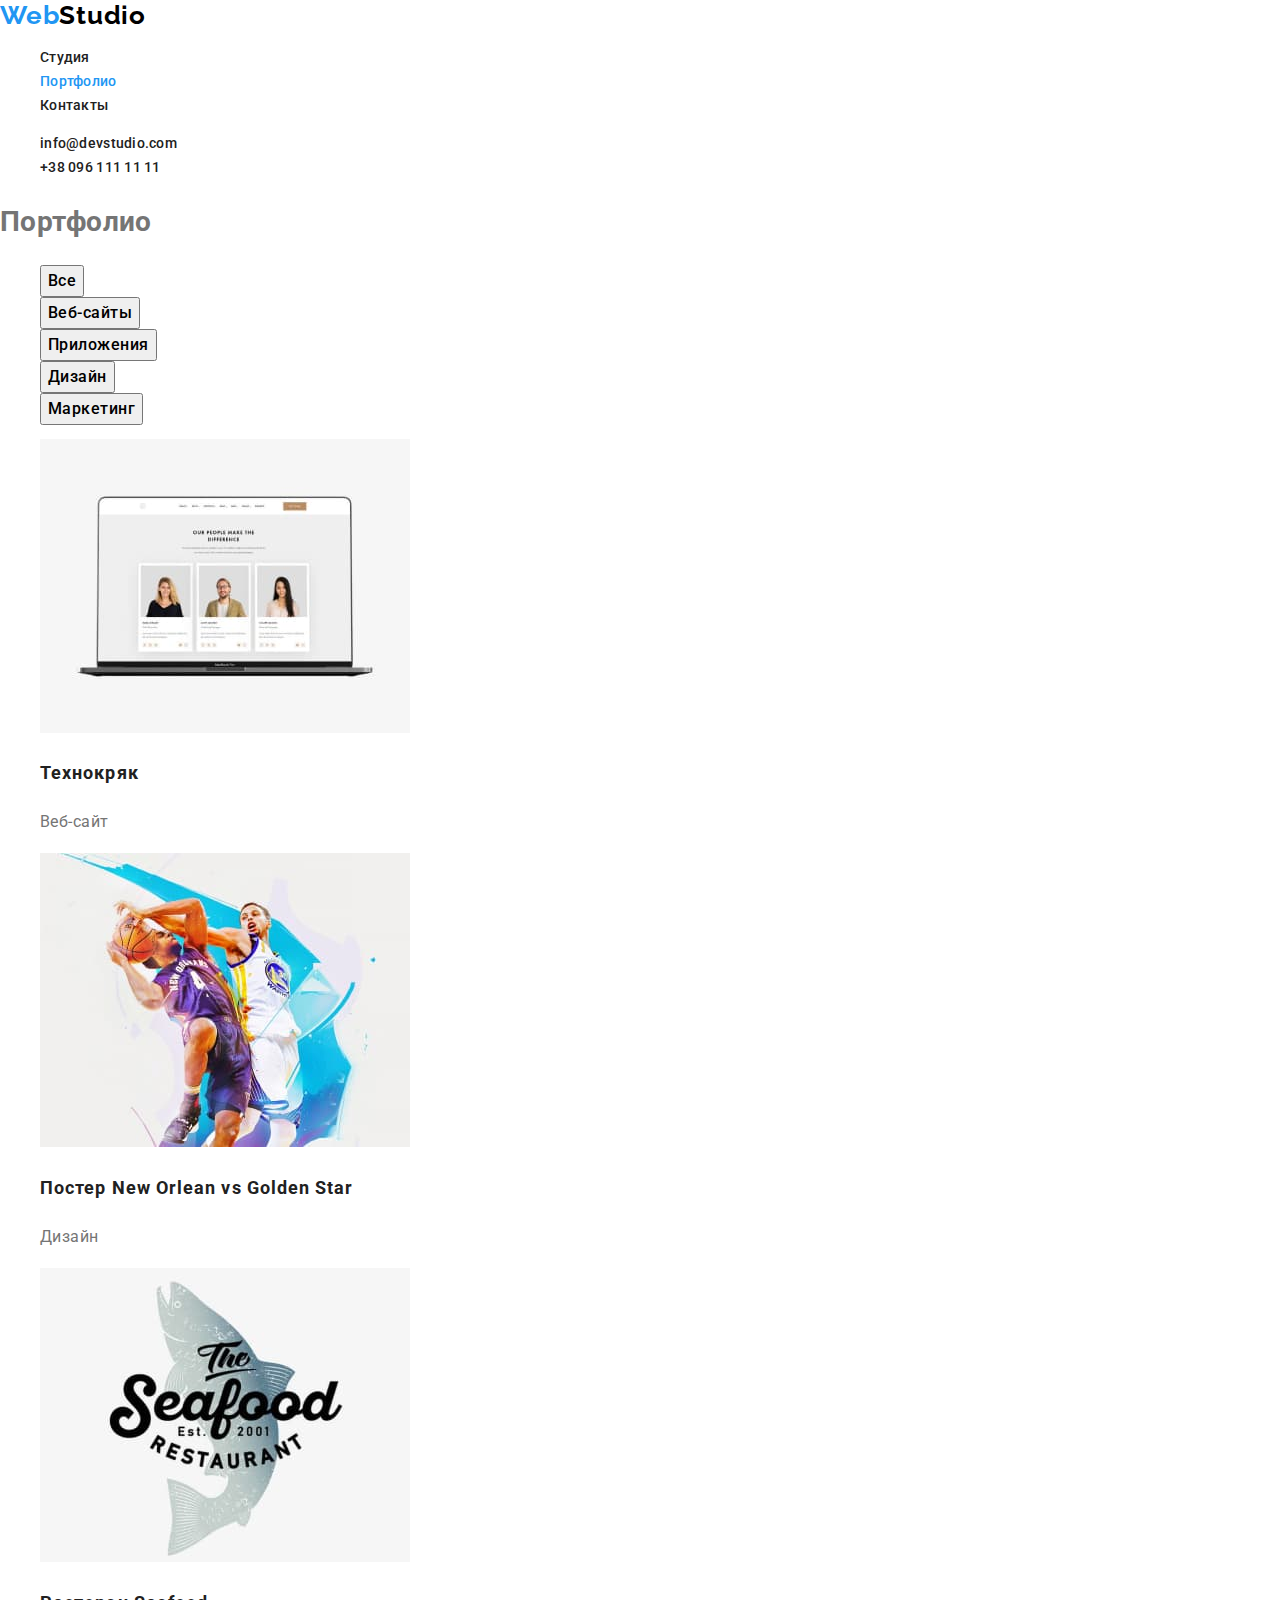
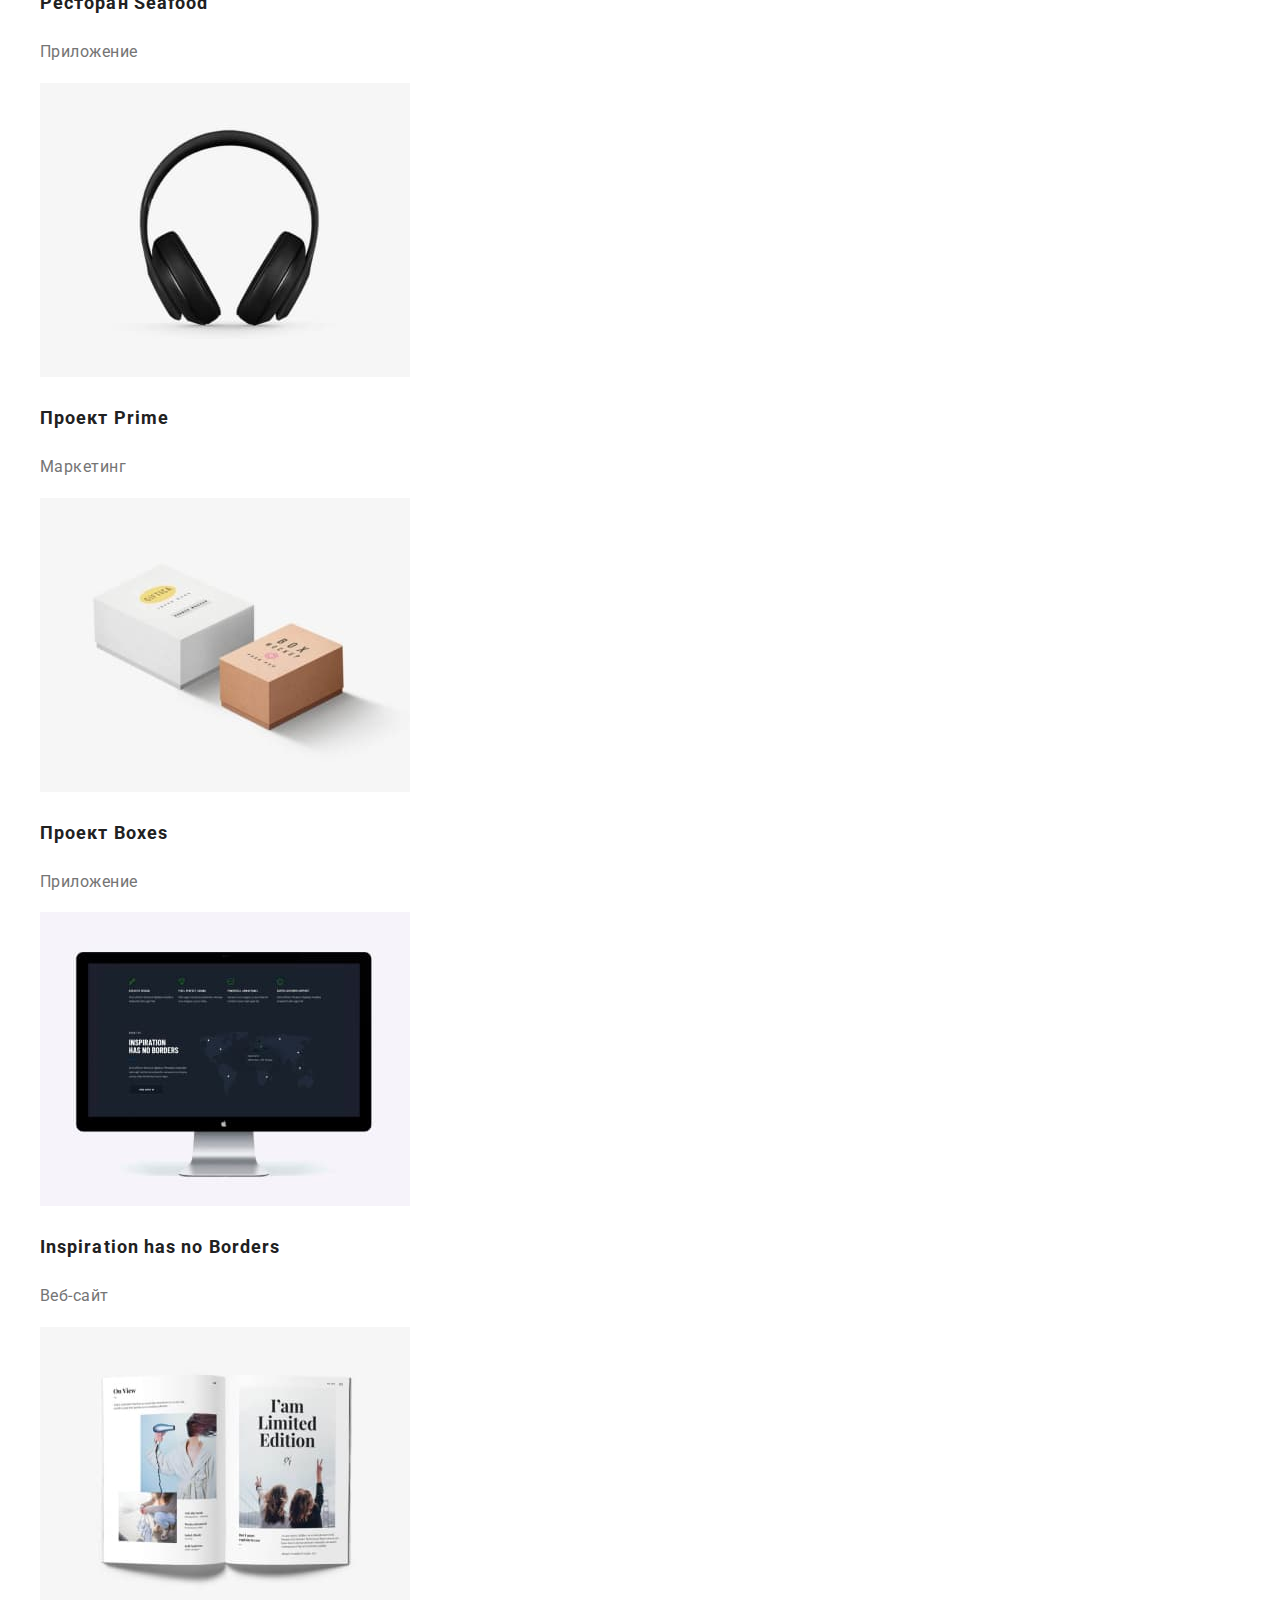
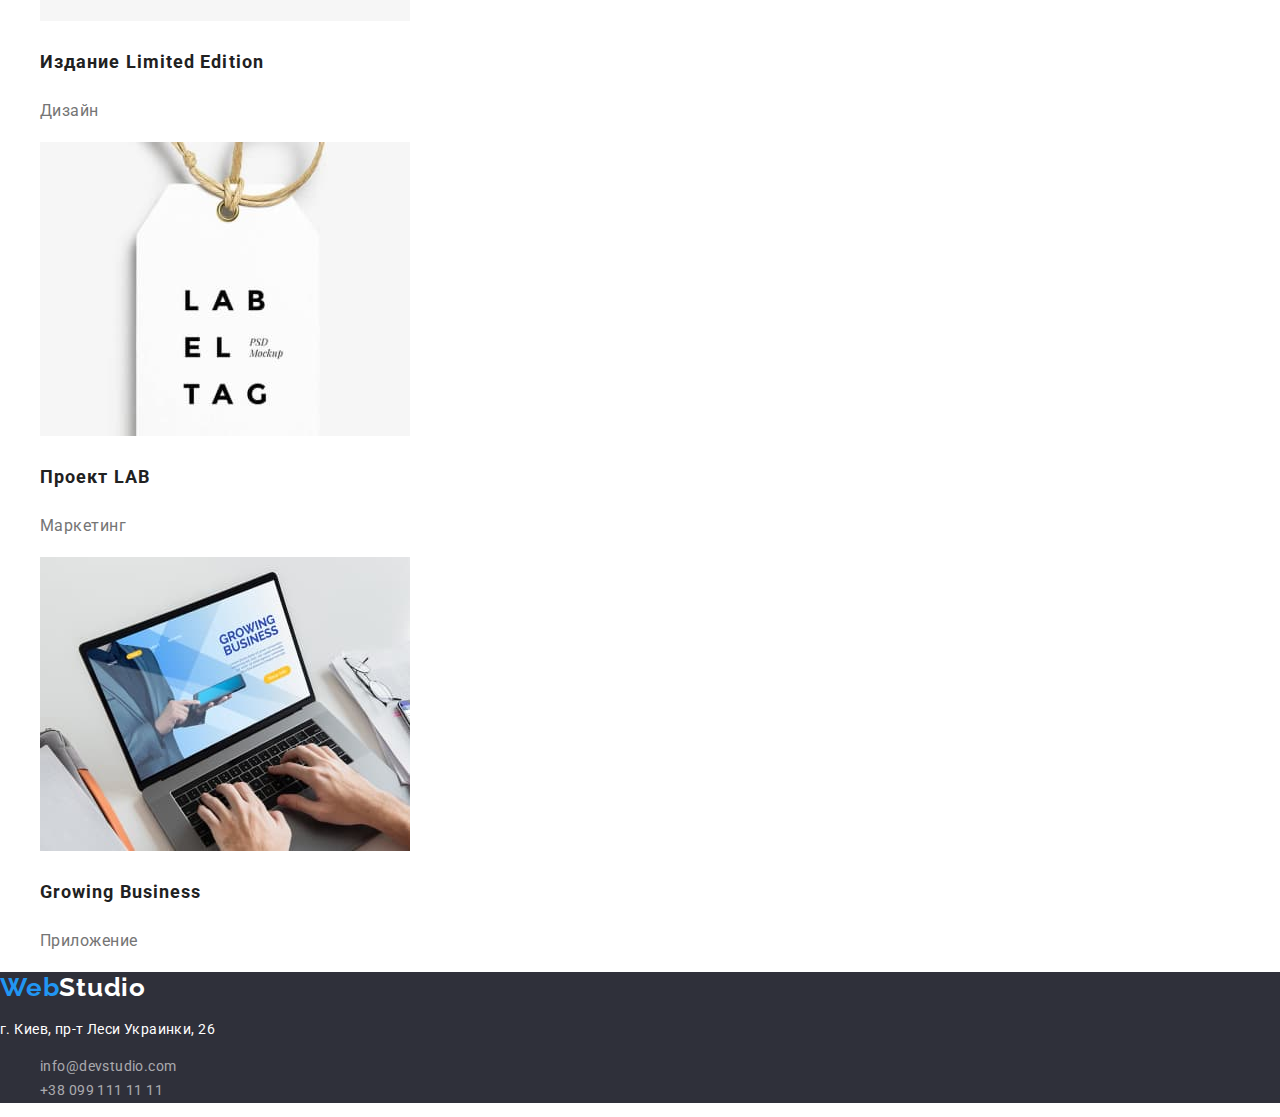
==== commit 03764fed: "connected normalize.css" ====
--- a/portfolio.html
+++ b/portfolio.html
@@ -5,6 +5,7 @@
     <meta http-equiv="X-UA-Compatible" content="IE=edge" />
     <meta name="viewport" content="width=device-width, initial-scale=1.0" />
     <title>Document</title>
+    <link rel="stylesheet" href="./css/normalize.css" />
     <!-- Подключение шрифтов с гугла -->
     <link rel="preconnect" href="https://fonts.gstatic.com" />
     <link
@@ -20,7 +21,9 @@
     <header class="header">
       <!--Главная навигация-->
       <nav>
-        <a href="./index.html" class="logo"> WebStudio </a>
+        <a href="./index.html" class="logo">
+          Web<span class="accent-logo-top">Studio</span></a
+        >
         <ul class="site-nav list">
           <li><a href="./index.html" class="link">Студия</a></li>
           <li><a href="./portfolio.html" class="link current">Портфолио</a></li>
@@ -167,7 +170,9 @@
     </main>
     <!--Подвал-->
     <footer class="footer">
-      <a href="./index.html" class="logo"> WebStudio </a>
+      <a href="./index.html" class="logo">
+        Web<span class="accent-logo-bot">Studio</span></a
+      >
       <address class="address">
         <p class="address-text">г. Киев, пр-т Леси Украинки, 26</p>
         <ul class="address-nav list">
--- a/css/styles.css
+++ b/css/styles.css
@@ -31,7 +31,6 @@
 /* Body */
 /* Правила для всей страницы */
 body {
-  background-color: var(--primary-bg-color);
   color: var(--primary-text-color);
 
   font-family: 'roboto', sans-serif;
@@ -59,11 +58,14 @@
   font-size: 26px;
   line-height: 1.19;
   letter-spacing: 0.03em;
-}
-.logo:hover,
-.logo:focus {
-  color: var(--accent-color);
-}
+
+  color: var(--accent-color);
+}
+
+.accent-logo-top {
+  color: #000000;
+}
+
 /* Навигация по страницам */
 .site-nav .link {
   color: var(--secondary-text-color);
@@ -82,6 +84,10 @@
   color: var(--accent-color);
 }
 /* Контакты */
+
+.site-nav.list {
+  color: var(--primary-text-color);
+}
 
 .site-nav.list:hover,
 .site-nav.list:focus {
@@ -150,7 +156,7 @@
 .team-list-name {
   font-weight: 500;
   font-size: 16px;
-  line-height: 1.18x;
+  line-height: 1.18;
   text-align: center;
 }
 
@@ -204,6 +210,11 @@
 }
 
 /* Подвал Footer */
+
+.accent-logo-bot {
+  color: #ffffff;
+}
+
 .address-text {
   color: #ffffff;
   font-family: 'roboto', sans-serif;
@@ -228,6 +239,3 @@
 .address-nav .link:focus {
   color: var(--accent-color);
 }
-/* QnA */
-/* 1) Как сделать логотип как на макете?(не вижу цветов на макете) */
-/* 2) Подскажите что еще надо разметить и изменить. Спасибо. С праздниками вас (^_^) */
